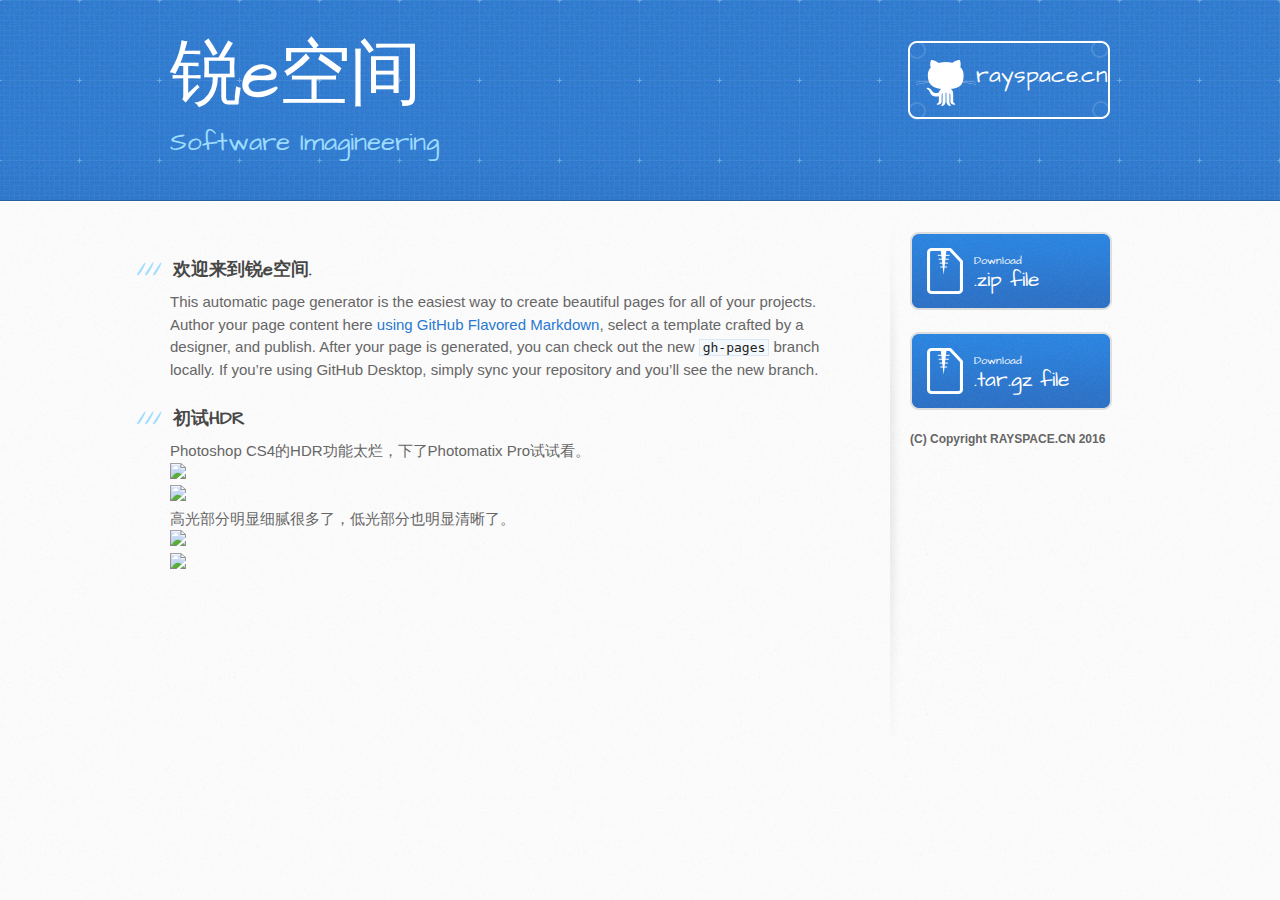
==== index.html @ ddce9d66 "首页修改" ====
<!DOCTYPE html>
<html>
  <head>
    <meta charset='utf-8'>
    <meta http-equiv="X-UA-Compatible" content="chrome=1">
    <meta name="viewport" content="width=device-width, initial-scale=1, maximum-scale=1">
    <link href='https://fonts.googleapis.com/css?family=Architects+Daughter' rel='stylesheet' type='text/css'>
    <link rel="stylesheet" type="text/css" href="stylesheets/stylesheet.css" media="screen">
    <link rel="stylesheet" type="text/css" href="stylesheets/github-light.css" media="screen">
    <link rel="stylesheet" type="text/css" href="stylesheets/print.css" media="print">

    <!--[if lt IE 9]>
    <script src="//html5shiv.googlecode.com/svn/trunk/html5.js"></script>
    <![endif]-->

    <title>锐e空间</title>
  </head>

  <body>
    <header>
      <div class="inner">
        <h1>锐e空间</h1>
        <h2>Software Imagineering</h2>
        <a href="http://rayspace.cn" class="button">rayspace.cn </a>
      </div>
    </header>

    <div id="content-wrapper">
      <div class="inner clearfix">
        <section id="main-content">
          <h3>
<a id="welcome-to-github-pages" class="anchor" href="#welcome-to-github-pages" aria-hidden="true"><span aria-hidden="true" class="octicon octicon-link"></span></a>欢迎来到锐e空间.</h3>

<p>This automatic page generator is the easiest way to create beautiful pages for all of your projects. Author your page content here <a href="https://guides.github.com/features/mastering-markdown/">using GitHub Flavored Markdown</a>, select a template crafted by a designer, and publish. After your page is generated, you can check out the new <code>gh-pages</code> branch locally. If you’re using GitHub Desktop, simply sync your repository and you’ll see the new branch.</p>

<h3>
<a id="designer-templates" class="anchor" href="#designer-templates" aria-hidden="true"><span aria-hidden="true" class="octicon octicon-link"></span></a>初试HDR</h3>

<p>
Photoshop CS4的HDR功能太烂，下了Photomatix Pro试试看。<br />
<img src="BASE\p\111231300600.jpg" /><br />
<img src="BASE\p\111231301101.jpg" /><br />
高光部分明显细腻很多了，低光部分也明显清晰了。<br />
<img src="BASE\p\111231301302.jpg" /><br />
<img src="BASE\p\111231301403.jpg" />
</p>
        </section>

        <aside id="sidebar">
          <a href="https://github.com/rayspace2/rayspace/zipball/master" class="button">
            <small>Download</small>
            .zip file
          </a>
          <a href="https://github.com/rayspace2/rayspace/tarball/master" class="button">
            <small>Download</small>
            .tar.gz file
          </a>

          <p class="repo-owner">(C) Copyright RAYSPACE.CN 2016</p>
        </aside>
      </div>
    </div>

  
  </body>
</html>
---- stylesheets/stylesheet.css ----
/*! normalize.css v3.0.2 | MIT License | git.io/normalize */

/**
 * 1. Set default font family to sans-serif.
 * 2. Prevent iOS text size adjust after orientation change, without disabling
 *    user zoom.
 */

html {
  font-family: sans-serif; /* 1 */
  -webkit-text-size-adjust: 100%; /* 2 */
  -ms-text-size-adjust: 100%; /* 2 */
}

/**
 * Remove default margin.
 */

body {
  margin: 0;
}

/* HTML5 display definitions
   ========================================================================== */

/**
 * Correct `block` display not defined for any HTML5 element in IE 8/9.
 * Correct `block` display not defined for `details` or `summary` in IE 10/11
 * and Firefox.
 * Correct `block` display not defined for `main` in IE 11.
 */

article,
aside,
details,
figcaption,
figure,
footer,
header,
hgroup,
main,
menu,
nav,
section,
summary {
  display: block;
}

/**
 * 1. Correct `inline-block` display not defined in IE 8/9.
 * 2. Normalize vertical alignment of `progress` in Chrome, Firefox, and Opera.
 */

audio,
canvas,
progress,
video {
  display: inline-block; /* 1 */
  vertical-align: baseline; /* 2 */
}

/**
 * Prevent modern browsers from displaying `audio` without controls.
 * Remove excess height in iOS 5 devices.
 */

audio:not([controls]) {
  display: none;
  height: 0;
}

/**
 * Address `[hidden]` styling not present in IE 8/9/10.
 * Hide the `template` element in IE 8/9/11, Safari, and Firefox < 22.
 */

[hidden],
template {
  display: none;
}

/* Links
   ========================================================================== */

/**
 * Remove the gray background color from active links in IE 10.
 */

a {
  background-color: transparent;
}

/**
 * Improve readability when focused and also mouse hovered in all browsers.
 */

a:active,
a:hover {
  outline: 0;
}

/* Text-level semantics
   ========================================================================== */

/**
 * Address styling not present in IE 8/9/10/11, Safari, and Chrome.
 */

abbr[title] {
  border-bottom: 1px dotted;
}

/**
 * Address style set to `bolder` in Firefox 4+, Safari, and Chrome.
 */

b,
strong {
  font-weight: bold;
}

/**
 * Address styling not present in Safari and Chrome.
 */

dfn {
  font-style: italic;
}

/**
 * Address variable `h1` font-size and margin within `section` and `article`
 * contexts in Firefox 4+, Safari, and Chrome.
 */

h1 {
  margin: 0.67em 0;
  font-size: 2em;
}

/**
 * Address styling not present in IE 8/9.
 */

mark {
  color: #000;
  background: #ff0;
}

/**
 * Address inconsistent and variable font size in all browsers.
 */

small {
  font-size: 80%;
}

/**
 * Prevent `sub` and `sup` affecting `line-height` in all browsers.
 */

sub,
sup {
  position: relative;
  font-size: 75%;
  line-height: 0;
  vertical-align: baseline;
}

sup {
  top: -0.5em;
}

sub {
  bottom: -0.25em;
}

/* Embedded content
   ========================================================================== */

/**
 * Remove border when inside `a` element in IE 8/9/10.
 */

img {
  border: 0;
}

/**
 * Correct overflow not hidden in IE 9/10/11.
 */

svg:not(:root) {
  overflow: hidden;
}

/* Grouping content
   ========================================================================== */

/**
 * Address margin not present in IE 8/9 and Safari.
 */

figure {
  margin: 1em 40px;
}

/**
 * Address differences between Firefox and other browsers.
 */

hr {
  height: 0;
  -moz-box-sizing: content-box;
  box-sizing: content-box;
}

/**
 * Contain overflow in all browsers.
 */

pre {
  overflow: auto;
}

/**
 * Address odd `em`-unit font size rendering in all browsers.
 */

code,
kbd,
pre,
samp {
  font-family: monospace, monospace;
  font-size: 1em;
}

/* Forms
   ========================================================================== */

/**
 * Known limitation: by default, Chrome and Safari on OS X allow very limited
 * styling of `select`, unless a `border` property is set.
 */

/**
 * 1. Correct color not being inherited.
 *    Known issue: affects color of disabled elements.
 * 2. Correct font properties not being inherited.
 * 3. Address margins set differently in Firefox 4+, Safari, and Chrome.
 */

button,
input,
optgroup,
select,
textarea {
  margin: 0; /* 3 */
  font: inherit; /* 2 */
  color: inherit; /* 1 */
}

/**
 * Address `overflow` set to `hidden` in IE 8/9/10/11.
 */

button {
  overflow: visible;
}

/**
 * Address inconsistent `text-transform` inheritance for `button` and `select`.
 * All other form control elements do not inherit `text-transform` values.
 * Correct `button` style inheritance in Firefox, IE 8/9/10/11, and Opera.
 * Correct `select` style inheritance in Firefox.
 */

button,
select {
  text-transform: none;
}

/**
 * 1. Avoid the WebKit bug in Android 4.0.* where (2) destroys native `audio`
 *    and `video` controls.
 * 2. Correct inability to style clickable `input` types in iOS.
 * 3. Improve usability and consistency of cursor style between image-type
 *    `input` and others.
 */

button,
html input[type="button"], /* 1 */
input[type="reset"],
input[type="submit"] {
  -webkit-appearance: button; /* 2 */
  cursor: pointer; /* 3 */
}

/**
 * Re-set default cursor for disabled elements.
 */

button[disabled],
html input[disabled] {
  cursor: default;
}

/**
 * Remove inner padding and border in Firefox 4+.
 */

button::-moz-focus-inner,
input::-moz-focus-inner {
  padding: 0;
  border: 0;
}

/**
 * Address Firefox 4+ setting `line-height` on `input` using `!important` in
 * the UA stylesheet.
 */

input {
  line-height: normal;
}

/**
 * It's recommended that you don't attempt to style these elements.
 * Firefox's implementation doesn't respect box-sizing, padding, or width.
 *
 * 1. Address box sizing set to `content-box` in IE 8/9/10.
 * 2. Remove excess padding in IE 8/9/10.
 */

input[type="checkbox"],
input[type="radio"] {
  box-sizing: border-box; /* 1 */
  padding: 0; /* 2 */
}

/**
 * Fix the cursor style for Chrome's increment/decrement buttons. For certain
 * `font-size` values of the `input`, it causes the cursor style of the
 * decrement button to change from `default` to `text`.
 */

input[type="number"]::-webkit-inner-spin-button,
input[type="number"]::-webkit-outer-spin-button {
  height: auto;
}

/**
 * 1. Address `appearance` set to `searchfield` in Safari and Chrome.
 * 2. Address `box-sizing` set to `border-box` in Safari and Chrome
 *    (include `-moz` to future-proof).
 */

input[type="search"] {
  -webkit-box-sizing: content-box; /* 2 */
  -moz-box-sizing: content-box;
  box-sizing: content-box;
  -webkit-appearance: textfield; /* 1 */
}

/**
 * Remove inner padding and search cancel button in Safari and Chrome on OS X.
 * Safari (but not Chrome) clips the cancel button when the search input has
 * padding (and `textfield` appearance).
 */

input[type="search"]::-webkit-search-cancel-button,
input[type="search"]::-webkit-search-decoration {
  -webkit-appearance: none;
}

/**
 * Define consistent border, margin, and padding.
 */

fieldset {
  padding: 0.35em 0.625em 0.75em;
  margin: 0 2px;
  border: 1px solid #c0c0c0;
}

/**
 * 1. Correct `color` not being inherited in IE 8/9/10/11.
 * 2. Remove padding so people aren't caught out if they zero out fieldsets.
 */

legend {
  padding: 0; /* 2 */
  border: 0; /* 1 */
}

/**
 * Remove default vertical scrollbar in IE 8/9/10/11.
 */

textarea {
  overflow: auto;
}

/**
 * Don't inherit the `font-weight` (applied by a rule above).
 * NOTE: the default cannot safely be changed in Chrome and Safari on OS X.
 */

optgroup {
  font-weight: bold;
}

/* Tables
   ========================================================================== */

/**
 * Remove most spacing between table cells.
 */

table {
  border-spacing: 0;
  border-collapse: collapse;
}

td,
th {
  padding: 0;
}

/* LAYOUT STYLES */
body {
  font-family: 'Helvetica Neue', Helvetica, Arial, serif;
  font-size: 15px;
  font-weight: 400;
  line-height: 1.5;
  color: #666;
  background: #fafafa url(../images/body-bg.jpg) 0 0 repeat;
}

p {
  margin-top: 0;
}

a {
  color: #2879d0;
}
a:hover {
  color: #2268b2;
}

header {
  padding-top: 40px;
  padding-bottom: 40px;
  font-family: 'Architects Daughter', 'Helvetica Neue', Helvetica, Arial, serif;
  background: #2e7bcf url(../images/header-bg.jpg) 0 0 repeat-x;
  border-bottom: solid 1px #275da1;
}

header h1 {
  width: 540px;
  margin-top: 0;
  margin-bottom: 0.2em;
  font-size: 72px;
  font-weight: normal;
  line-height: 1;
  color: #fff;
  letter-spacing: -1px;
}

header h2 {
  width: 540px;
  margin-top: 0;
  margin-bottom: 0;
  font-size: 26px;
  font-weight: normal;
  line-height: 1.3;
  color: #9ddcff;
  letter-spacing: 0;
}

.inner {
  position: relative;
  width: 940px;
  margin: 0 auto;
}

#content-wrapper {
  padding-top: 30px;
  border-top: solid 1px #fff;
}

#main-content {
  float: left;
  width: 690px;
}

#main-content img {
  max-width: 100%;
}

aside#sidebar {
  float: right;
  width: 200px;
  min-height: 504px;
  padding-left: 20px;
  font-size: 12px;
  line-height: 1.3;
  background: transparent url(../images/sidebar-bg.jpg) 0 0 no-repeat;
}

aside#sidebar p.repo-owner,
aside#sidebar p.repo-owner a {
  font-weight: bold;
}

#downloads {
  margin-bottom: 40px;
}

a.button {
  width: 134px;
  height: 58px;
  padding-top: 22px;
  padding-left: 68px;
  font-family: 'Architects Daughter', 'Helvetica Neue', Helvetica, Arial, serif;
  font-size: 23px;
  line-height: 1.2;
  color: #fff;
}
a.button small {
  display: block;
  font-size: 11px;
}
header a.button {
  position: absolute;
  top: 0;
  right: 0;
  background: transparent url(../images/github-button.png) 0 0 no-repeat;
}
aside a.button {
  display: block;
  width: 138px;
  padding-left: 64px;
  margin-bottom: 20px;
  font-size: 21px;
  background: transparent url(../images/download-button.png) 0 0 no-repeat;
}

code, pre {
  margin-bottom: 30px;
  font-family: Monaco, "Bitstream Vera Sans Mono", "Lucida Console", Terminal, monospace;
  font-size: 13px;
  color: #222;
}

code {
  padding: 0 3px;
  background-color: #f2f8fc;
  border: solid 1px #dbe7f3;
}

pre {
  padding: 20px;
  overflow: auto;
  text-shadow: none;
  background: #fff;
  border: solid 1px #f2f2f2;
}
pre code {
  padding: 0;
  color: #2879d0;
  background-color: #fff;
  border: none;
}

ul, ol, dl {
  margin-bottom: 20px;
}


/* COMMON STYLES */

hr {
  height: 0;
  margin-top: 1em;
  margin-bottom: 1em;
  border: 0;
  border-top: solid 1px #ddd;
}

table {
  width: 100%;
  border: 1px solid #ebebeb;
}

th {
  font-weight: 500;
}

td {
  font-weight: 300;
  text-align: center;
  border: 1px solid #ebebeb;
}

form {
  padding: 20px;
  background: #f2f2f2;

}


/* GENERAL ELEMENT TYPE STYLES */

#main-content h1 {
  margin-top: 0;
  margin-bottom: 0;
  font-family: 'Architects Daughter', 'Helvetica Neue', Helvetica, Arial, serif;
  font-size: 2.8em;
  font-weight: normal;
  color: #474747;
  text-indent: 6px;
  letter-spacing: -1px;
}

#main-content h1:before {
  padding-right: 0.3em;
  margin-left: -0.9em;
  color: #9ddcff;
  content: "/";
}

#main-content h2 {
  margin-bottom: 8px;
  font-family: 'Architects Daughter', 'Helvetica Neue', Helvetica, Arial, serif;
  font-size: 22px;
  font-weight: bold;
  color: #474747;
  text-indent: 4px;
}
#main-content h2:before {
  padding-right: 0.3em;
  margin-left: -1.5em;
  content: "//";
  color: #9ddcff;
}

#main-content h3 {
  margin-top: 24px;
  margin-bottom: 8px;
  font-family: 'Architects Daughter', 'Helvetica Neue', Helvetica, Arial, serif;
  font-size: 18px;
  font-weight: bold;
  color: #474747;
  text-indent: 3px;
}

#main-content h3:before {
  padding-right: 0.3em;
  margin-left: -2em;
  content: "///";
  color: #9ddcff;
}

#main-content h4 {
  margin-bottom: 8px;
  font-family: 'Architects Daughter', 'Helvetica Neue', Helvetica, Arial, serif;
  font-size: 15px;
  font-weight: bold;
  color: #474747;
  text-indent: 3px;
}

h4:before {
  padding-right: 0.3em;
  margin-left: -2.8em;
  content: "////";
  color: #9ddcff;
}

#main-content h5 {
  margin-bottom: 8px;
  font-family: 'Architects Daughter', 'Helvetica Neue', Helvetica, Arial, serif;
  font-size: 14px;
  color: #474747;
  text-indent: 3px;
}
h5:before {
  padding-right: 0.3em;
  margin-left: -3.2em;
  content: "/////";
  color: #9ddcff;
}

#main-content h6 {
  margin-bottom: 8px;
  font-family: 'Architects Daughter', 'Helvetica Neue', Helvetica, Arial, serif;
  font-size: .8em;
  color: #474747;
  text-indent: 3px;
}
h6:before {
  padding-right: 0.3em;
  margin-left: -3.7em;
  content: "//////";
  color: #9ddcff;
}

p {
  margin-bottom: 20px;
}

a {
  text-decoration: none;
}

p a {
  font-weight: 400;
}

blockquote {
  padding: 0 0 0 30px;
  margin-bottom: 20px;
  font-size: 1.6em;
  border-left: 10px solid #e9e9e9;
}

ul {
  list-style-position: inside;
  list-style: disc;
  padding-left: 20px;
}

ol {
  list-style-position: inside;
  list-style: decimal;
  padding-left: 3px;
}

dl dd {
  font-style: italic;
  font-weight: 100;
}

footer {
  padding-top: 20px;
  padding-bottom: 30px;
  margin-top: 40px;
  font-size: 13px;
  color: #aaa;
  background: transparent url('../images/hr.png') 0 0 no-repeat;
}

footer a {
  color: #666;
}
footer a:hover {
  color: #444;
}

/* MISC */
.clearfix:after {
  display: block;
  height: 0;
  clear: both;
  visibility: hidden;
  content: '.';
}

.clearfix {display: inline-block;}
* html .clearfix {height: 1%;}
.clearfix {display: block;}

/* #Media Queries
================================================== */

/* Smaller than standard 960 (devices and browsers) */
@media only screen and (max-width: 959px) { }

/* Tablet Portrait size to standard 960 (devices and browsers) */
@media only screen and (min-width: 768px) and (max-width: 959px) {
  .inner {
    width: 740px;
  }
  header h1, header h2 {
    width: 340px;
  }
  header h1 {
    font-size: 60px;
  }
  header h2 {
    font-size: 30px;
  }
  #main-content {
    width: 490px;
  }
  #main-content h1:before,
  #main-content h2:before,
  #main-content h3:before,
  #main-content h4:before,
  #main-content h5:before,
  #main-content h6:before {
    padding-right: 0;
    margin-left: 0;
    content: none;
  }
}

/* All Mobile Sizes (devices and browser) */
@media only screen and (max-width: 767px) {
  .inner {
    width: 93%;
  }
  header {
    padding: 20px 0;
  }
  header .inner {
    position: relative;
  }
  header h1, header h2 {
    width: 100%;
  }
  header h1 {
    font-size: 48px;
  }
  header h2 {
    font-size: 24px;
  }
  header a.button {
    position: relative;
    display: inline-block;
    width: auto;
    height: auto;
    padding: 5px 10px;
    margin-top: 15px;
    font-size: 13px;
    line-height: 1;
    color: #2879d0;
    text-align: center;
    background-color: #9ddcff;
    background-image: none;
    border-radius: 5px;
    -moz-border-radius: 5px;
    -webkit-border-radius: 5px;
  }
  header a.button small {
    display: inline;
    font-size: 13px;
  }
  #main-content,
  aside#sidebar {
    float: none;
    width: 100% ! important;
  }
  aside#sidebar {
    min-height: 0;
    padding: 20px 0;
    margin-top: 20px;
    background-image: none;
    border-top: solid 1px #ddd;
  }
  aside#sidebar a.button {
    display: none;
  }
  #main-content h1:before,
  #main-content h2:before,
  #main-content h3:before,
  #main-content h4:before,
  #main-content h5:before,
  #main-content h6:before {
    padding-right: 0;
    margin-left: 0;
    content: none;
  }
}

/* Mobile Landscape Size to Tablet Portrait (devices and browsers) */
@media only screen and (min-width: 480px) and (max-width: 767px) { }

/* Mobile Portrait Size to Mobile Landscape Size (devices and browsers) */
@media only screen and (max-width: 479px) { }
---- stylesheets/github-light.css ----
/*
   Copyright 2014 GitHub Inc.

   Licensed under the Apache License, Version 2.0 (the "License");
   you may not use this file except in compliance with the License.
   You may obtain a copy of the License at

       http://www.apache.org/licenses/LICENSE-2.0

   Unless required by applicable law or agreed to in writing, software
   distributed under the License is distributed on an "AS IS" BASIS,
   WITHOUT WARRANTIES OR CONDITIONS OF ANY KIND, either express or implied.
   See the License for the specific language governing permissions and
   limitations under the License.

*/

.pl-c /* comment */ {
  color: #969896;
}

.pl-c1      /* constant, markup.raw, meta.diff.header, meta.module-reference, meta.property-name, support, support.constant, support.variable, variable.other.constant */,
.pl-s .pl-v /* string variable */ {
  color: #0086b3;
}

.pl-e  /* entity */,
.pl-en /* entity.name */ {
  color: #795da3;
}

.pl-s .pl-s1 /* string source */,
.pl-smi      /* storage.modifier.import, storage.modifier.package, storage.type.java, variable.other, variable.parameter.function */ {
  color: #333;
}

.pl-ent /* entity.name.tag */ {
  color: #63a35c;
}

.pl-k /* keyword, storage, storage.type */ {
  color: #a71d5d;
}

.pl-pds              /* punctuation.definition.string, string.regexp.character-class */,
.pl-s                /* string */,
.pl-s .pl-pse .pl-s1 /* string punctuation.section.embedded source */,
.pl-sr               /* string.regexp */,
.pl-sr .pl-cce       /* string.regexp constant.character.escape */,
.pl-sr .pl-sra       /* string.regexp string.regexp.arbitrary-repitition */,
.pl-sr .pl-sre       /* string.regexp source.ruby.embedded */ {
  color: #183691;
}

.pl-v /* variable */ {
  color: #ed6a43;
}

.pl-id /* invalid.deprecated */ {
  color: #b52a1d;
}

.pl-ii /* invalid.illegal */ {
  background-color: #b52a1d;
  color: #f8f8f8;
}

.pl-sr .pl-cce /* string.regexp constant.character.escape */ {
  color: #63a35c;
  font-weight: bold;
}

.pl-ml /* markup.list */ {
  color: #693a17;
}

.pl-mh        /* markup.heading */,
.pl-mh .pl-en /* markup.heading entity.name */,
.pl-ms        /* meta.separator */ {
  color: #1d3e81;
  font-weight: bold;
}

.pl-mq /* markup.quote */ {
  color: #008080;
}

.pl-mi /* markup.italic */ {
  color: #333;
  font-style: italic;
}

.pl-mb /* markup.bold */ {
  color: #333;
  font-weight: bold;
}

.pl-md /* markup.deleted, meta.diff.header.from-file */ {
  background-color: #ffecec;
  color: #bd2c00;
}

.pl-mi1 /* markup.inserted, meta.diff.header.to-file */ {
  background-color: #eaffea;
  color: #55a532;
}

.pl-mdr /* meta.diff.range */ {
  color: #795da3;
  font-weight: bold;
}

.pl-mo /* meta.output */ {
  color: #1d3e81;
}
---- stylesheets/print.css ----
html, body, div, span, applet, object, iframe,
h1, h2, h3, h4, h5, h6, p, blockquote, pre,
a, abbr, acronym, address, big, cite, code,
del, dfn, em, img, ins, kbd, q, s, samp,
small, strike, strong, sub, sup, tt, var,
b, u, i, center,
dl, dt, dd, ol, ul, li,
fieldset, form, label, legend,
table, caption, tbody, tfoot, thead, tr, th, td,
article, aside, canvas, details, embed,
figure, figcaption, footer, header, hgroup,
menu, nav, output, ruby, section, summary,
time, mark, audio, video {
  padding: 0;
  margin: 0;
  font: inherit;
  font-size: 100%;
  vertical-align: baseline;
  border: 0;
}
/* HTML5 display-role reset for older browsers */
article, aside, details, figcaption, figure,
footer, header, hgroup, menu, nav, section {
  display: block;
}
body {
  line-height: 1;
}
ol, ul {
  list-style: none;
}
blockquote, q {
  quotes: none;
}
blockquote:before, blockquote:after,
q:before, q:after {
  content: '';
  content: none;
}
table {
  border-spacing: 0;
  border-collapse: collapse;
}
body {
  font-family: 'Helvetica Neue', Helvetica, Arial, serif;
  font-size: 13px;
  line-height: 1.5;
  color: #000;
}

a {
  font-weight: bold;
  color: #d5000d;
}

header {
  padding-top: 35px;
  padding-bottom: 10px;
}

header h1 {
  font-size: 48px;
  font-weight: bold;
  line-height: 1.2;
  color: #303030;
  letter-spacing: -1px;
}

header h2 {
  font-size: 24px;
  font-weight: normal;
  line-height: 1.3;
  color: #aaa;
  letter-spacing: -1px;
}
#downloads {
  display: none;
}
#main_content {
  padding-top: 20px;
}

code, pre {
  margin-bottom: 30px;
  font-family: Monaco, "Bitstream Vera Sans Mono", "Lucida Console", Terminal;
  font-size: 12px;
  color: #222;
}

code {
  padding: 0 3px;
}

pre {
  padding: 20px;
  overflow: auto;
  border: solid 1px #ddd;
}
pre code {
  padding: 0;
}

ul, ol, dl {
  margin-bottom: 20px;
}


/* COMMON STYLES */

table {
  width: 100%;
  border: 1px solid #ebebeb;
}

th {
  font-weight: 500;
}

td {
  font-weight: 300;
  text-align: center;
  border: 1px solid #ebebeb;
}

form {
  padding: 20px;
  background: #f2f2f2;

}


/* GENERAL ELEMENT TYPE STYLES */

h1 {
  font-size: 2.8em;
}

h2 {
  margin-bottom: 8px;
  font-size: 22px;
  font-weight: bold;
  color: #303030;
}

h3 {
  margin-bottom: 8px;
  font-size: 18px;
  font-weight: bold;
  color: #d5000d;
}

h4 {
  font-size: 16px;
  font-weight: bold;
  color: #303030;
}

h5 {
  font-size: 1em;
  color: #303030;
}

h6 {
  font-size: .8em;
  color: #303030;
}

p {
  margin-bottom: 20px;
  font-weight: 300;
}

a {
  text-decoration: none;
}

p a {
  font-weight: 400;
}

blockquote {
  padding: 0 0 0 30px;
  margin-bottom: 20px;
  font-size: 1.6em;
  border-left: 10px solid #e9e9e9;
}

ul li {
  padding-left: 20px;
  list-style-position: inside;
  list-style: disc;
}

ol li {
  padding-left: 3px;
  list-style-position: inside;
  list-style: decimal;
}

dl dd {
  font-style: italic;
  font-weight: 100;
}

footer {
  padding-top: 20px;
  padding-bottom: 30px;
  margin-top: 40px;
  font-size: 13px;
  color: #aaa;
}

footer a {
  color: #666;
}

/* MISC */
.clearfix:after {
  display: block;
  height: 0;
  clear: both;
  visibility: hidden;
  content: '.';
}

.clearfix {display: inline-block;}
* html .clearfix {height: 1%;}
.clearfix {display: block;}
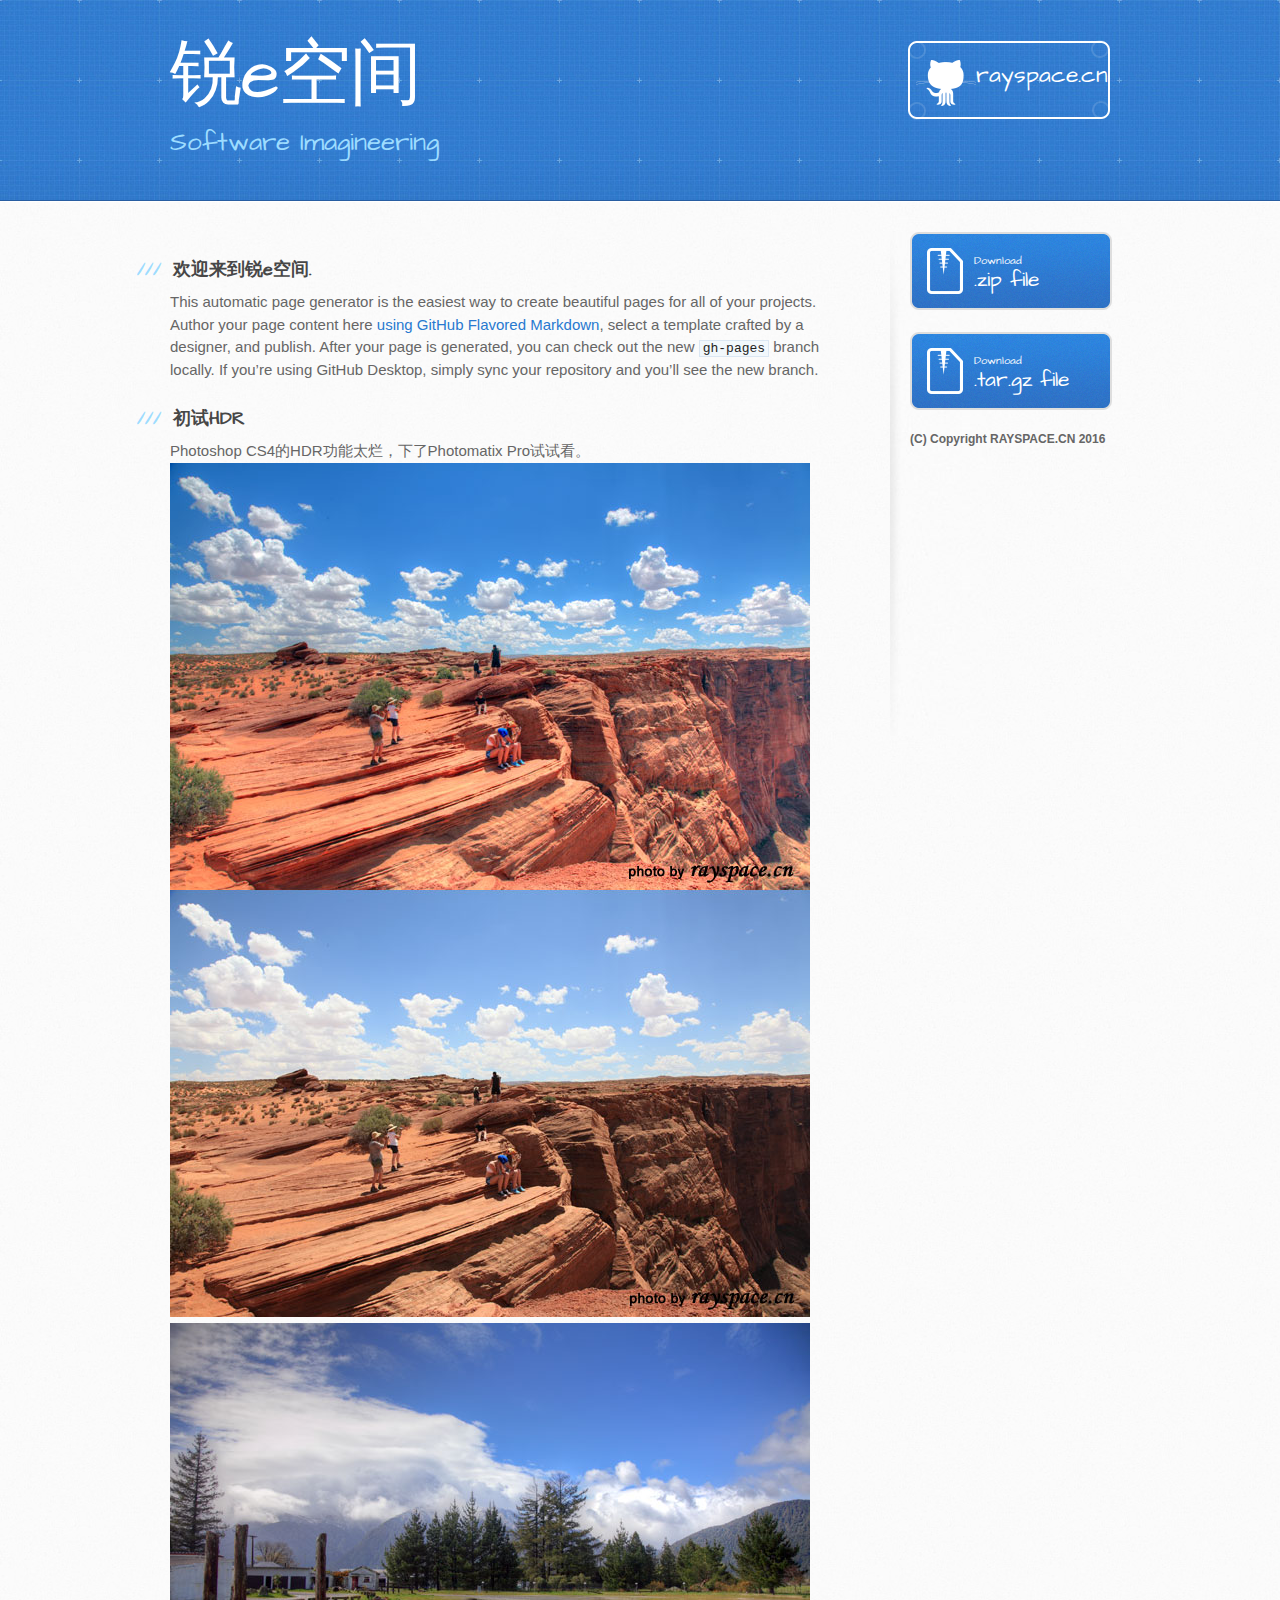
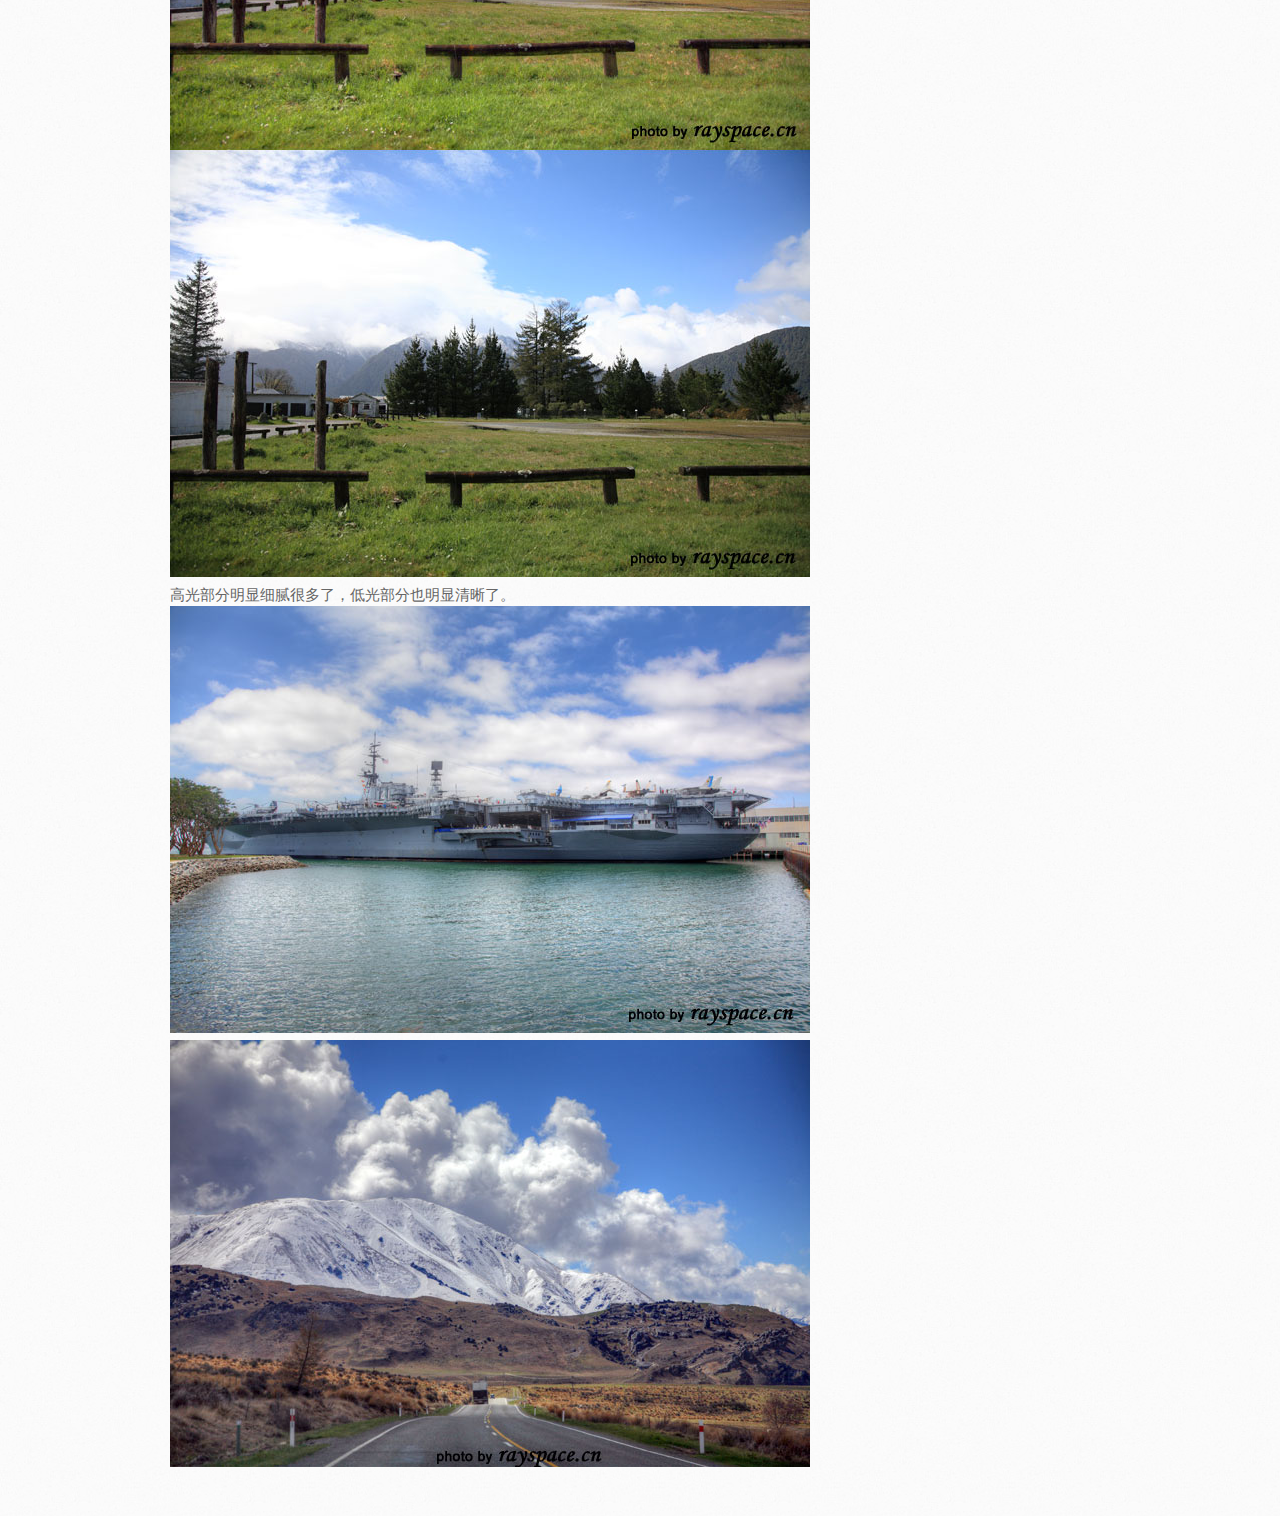
==== commit f7cf17eb: "首页修改" ====
--- a/index.html
+++ b/index.html
@@ -38,11 +38,11 @@
 
 <p>
 Photoshop CS4的HDR功能太烂，下了Photomatix Pro试试看。<br />
-<img src="BASE\p\111231300600.jpg" /><br />
-<img src="BASE\p\111231301101.jpg" /><br />
+<img src="p\111231300600.jpg" /><br />
+<img src="p\111231301101.jpg" /><br />
 高光部分明显细腻很多了，低光部分也明显清晰了。<br />
-<img src="BASE\p\111231301302.jpg" /><br />
-<img src="BASE\p\111231301403.jpg" />
+<img src="p\111231301302.jpg" /><br />
+<img src="p\111231301403.jpg" />
 </p>
         </section>
 
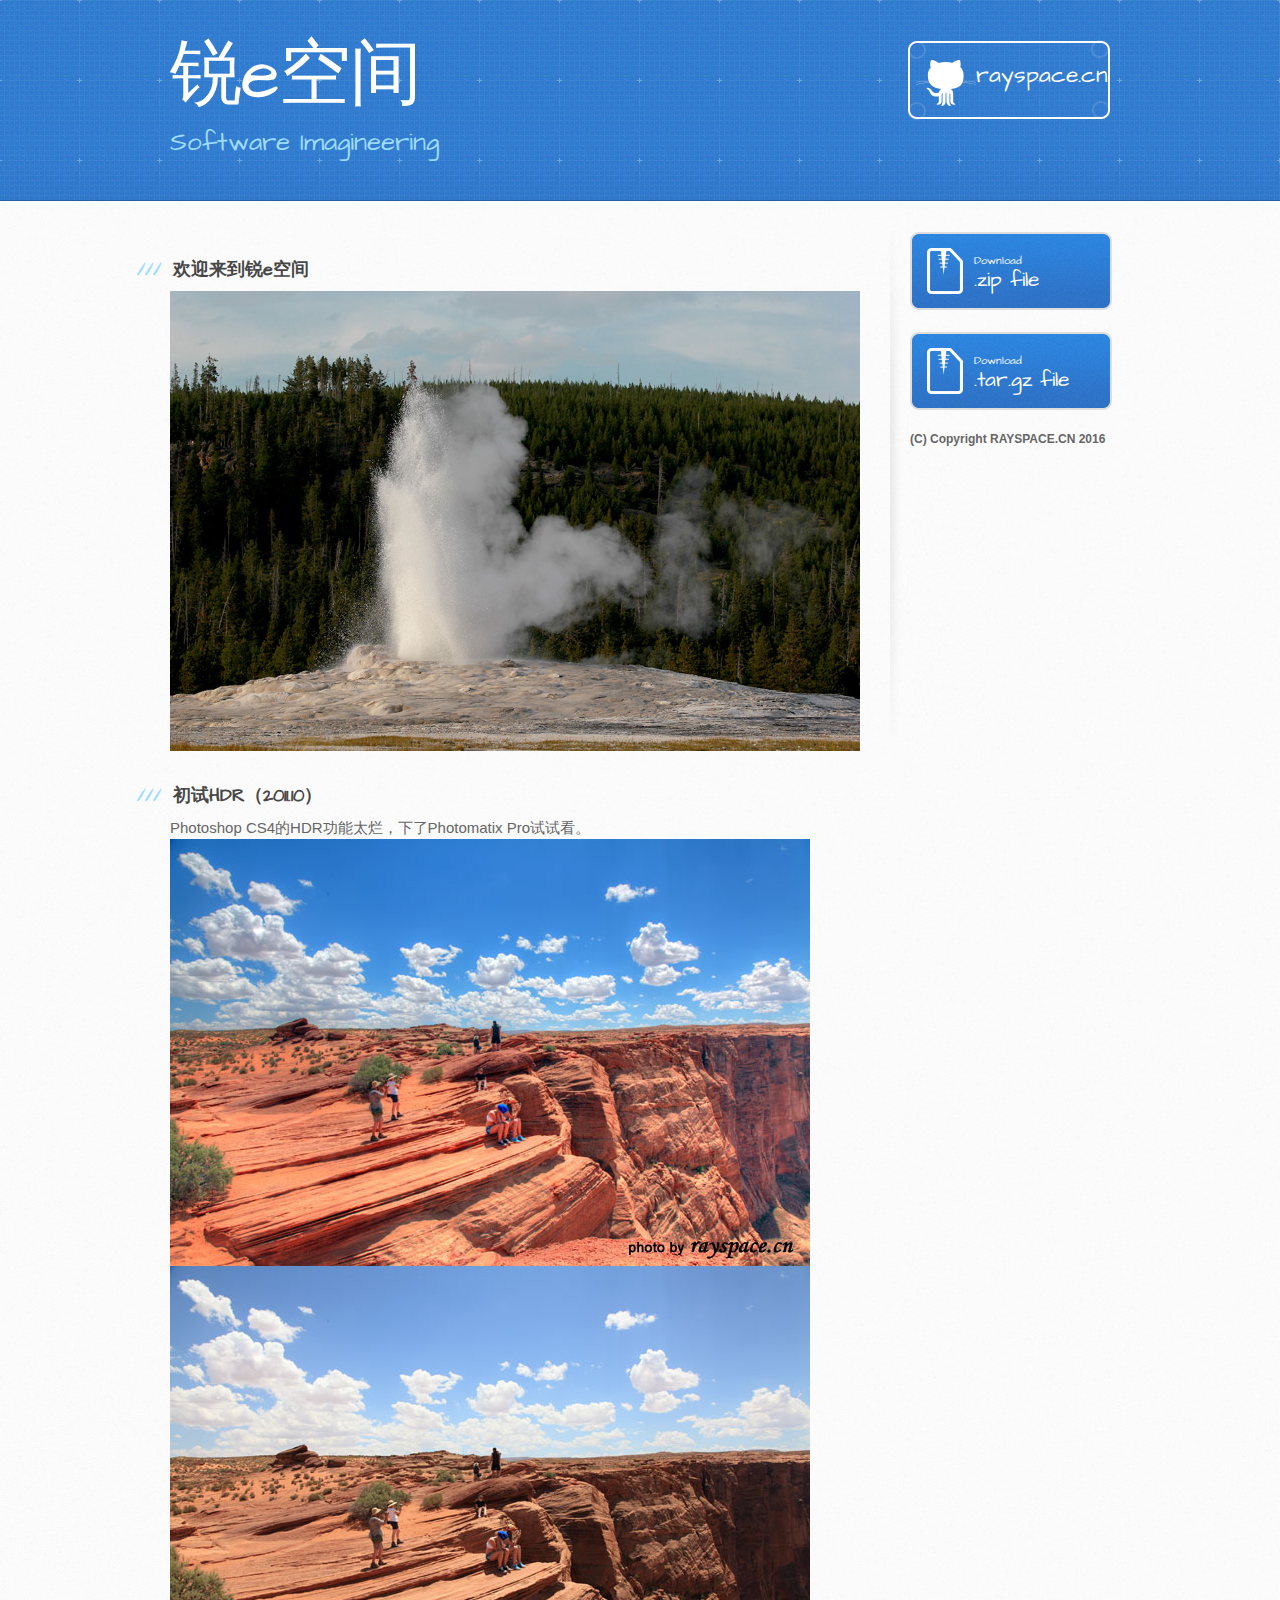
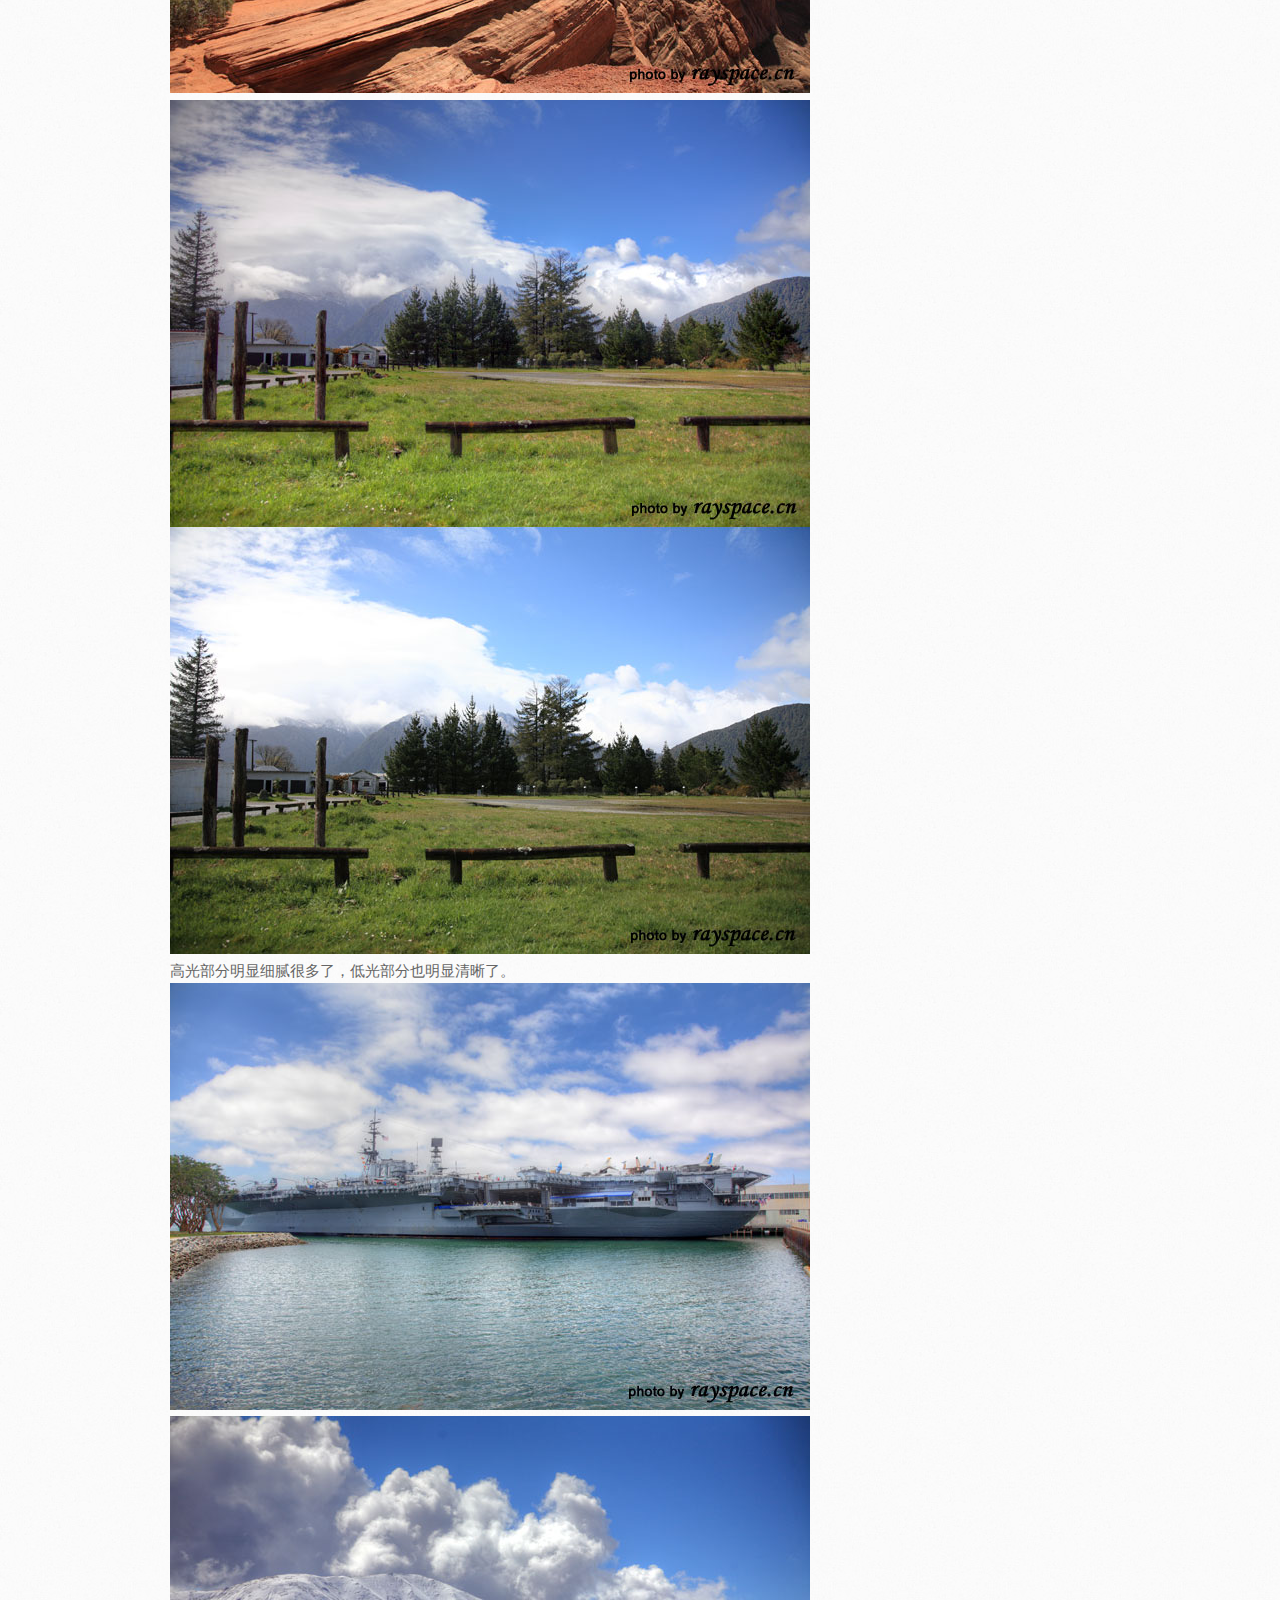
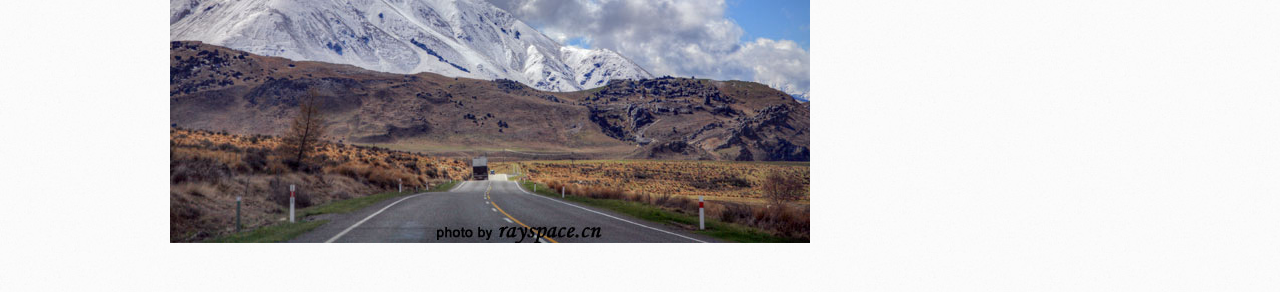
==== commit d4002016: "首页修改" ====
--- a/index.html
+++ b/index.html
@@ -29,12 +29,12 @@
       <div class="inner clearfix">
         <section id="main-content">
           <h3>
-<a id="welcome-to-github-pages" class="anchor" href="#welcome-to-github-pages" aria-hidden="true"><span aria-hidden="true" class="octicon octicon-link"></span></a>欢迎来到锐e空间.</h3>
+<a id="welcome-to-github-pages" class="anchor" href="#welcome-to-github-pages" aria-hidden="true"><span aria-hidden="true" class="octicon octicon-link"></span></a>欢迎来到锐e空间</h3>
 
-<p>This automatic page generator is the easiest way to create beautiful pages for all of your projects. Author your page content here <a href="https://guides.github.com/features/mastering-markdown/">using GitHub Flavored Markdown</a>, select a template crafted by a designer, and publish. After your page is generated, you can check out the new <code>gh-pages</code> branch locally. If you’re using GitHub Desktop, simply sync your repository and you’ll see the new branch.</p>
+<p><img src="p/IMG_6082.jpg" /></p>
 
 <h3>
-<a id="designer-templates" class="anchor" href="#designer-templates" aria-hidden="true"><span aria-hidden="true" class="octicon octicon-link"></span></a>初试HDR</h3>
+<a id="designer-templates" class="anchor" href="#designer-templates" aria-hidden="true"><span aria-hidden="true" class="octicon octicon-link"></span></a>初试HDR（2011.10）</h3>
 
 <p>
 Photoshop CS4的HDR功能太烂，下了Photomatix Pro试试看。<br />
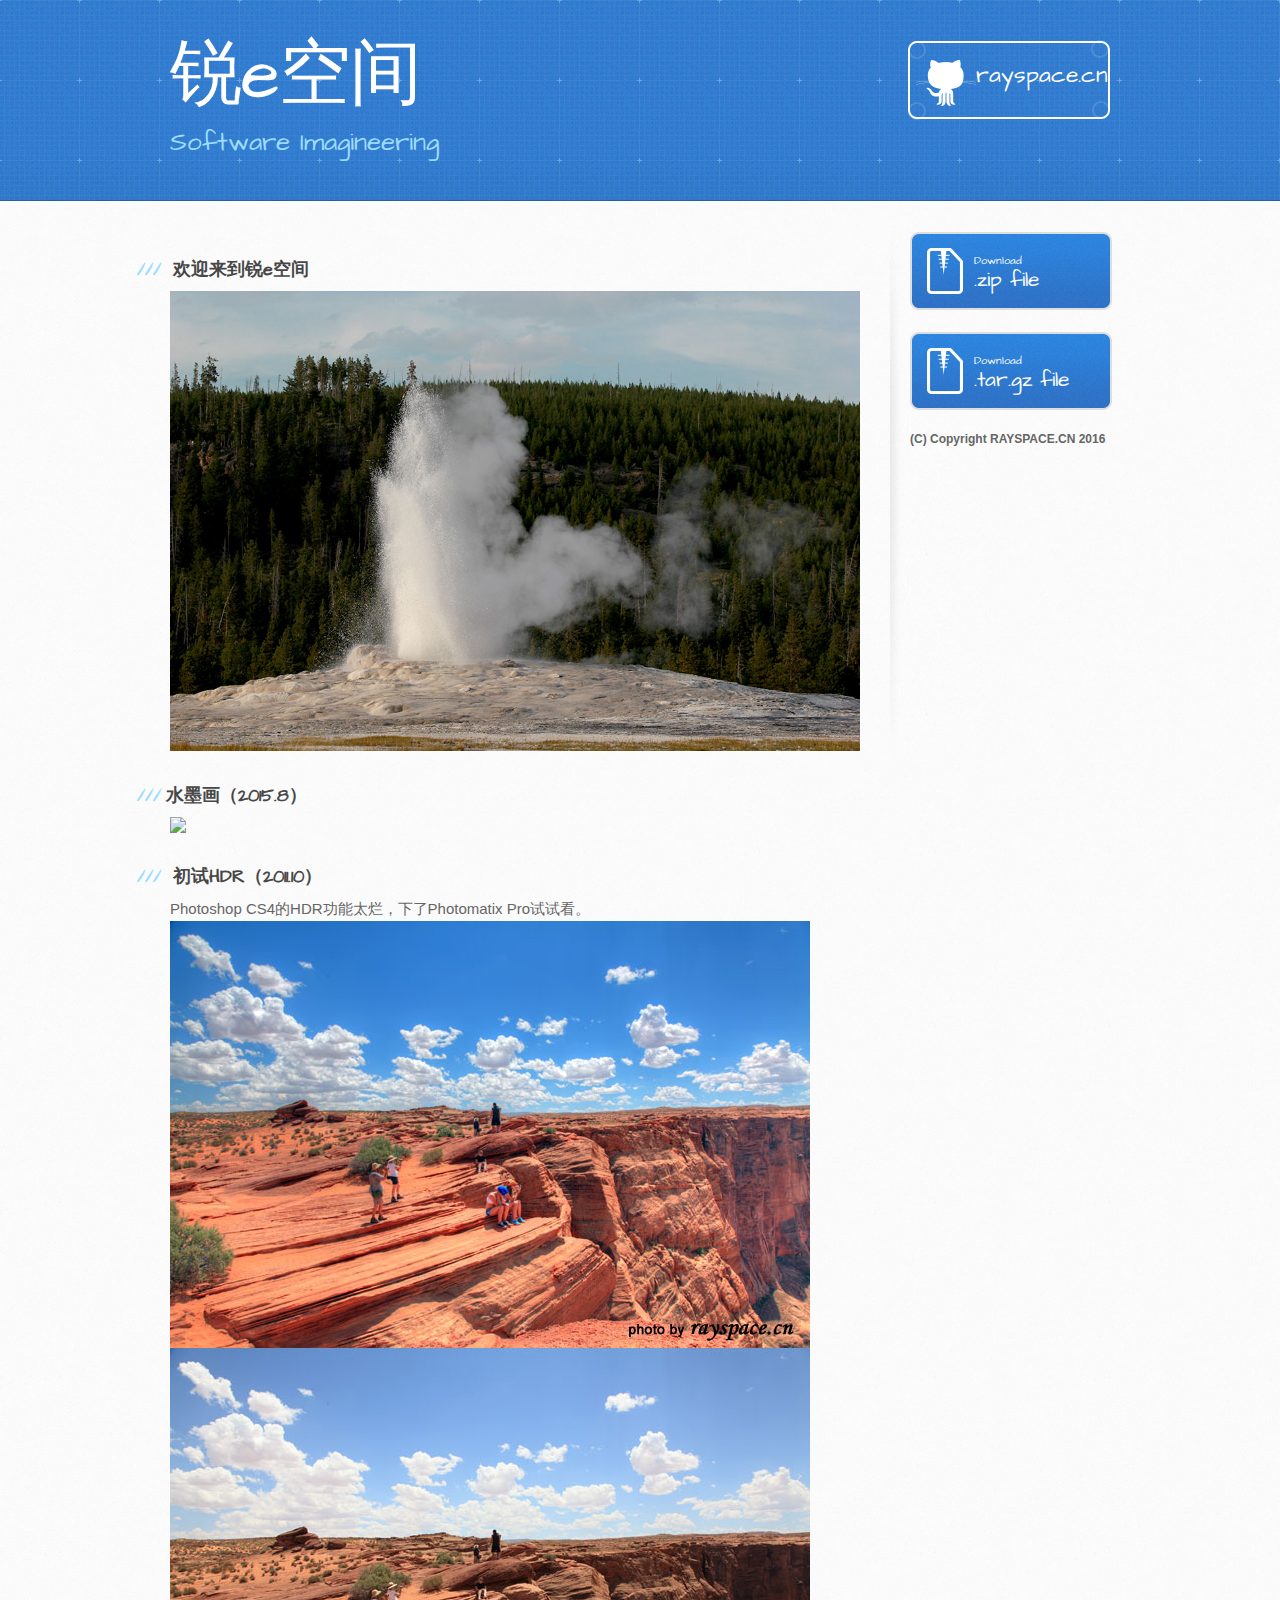
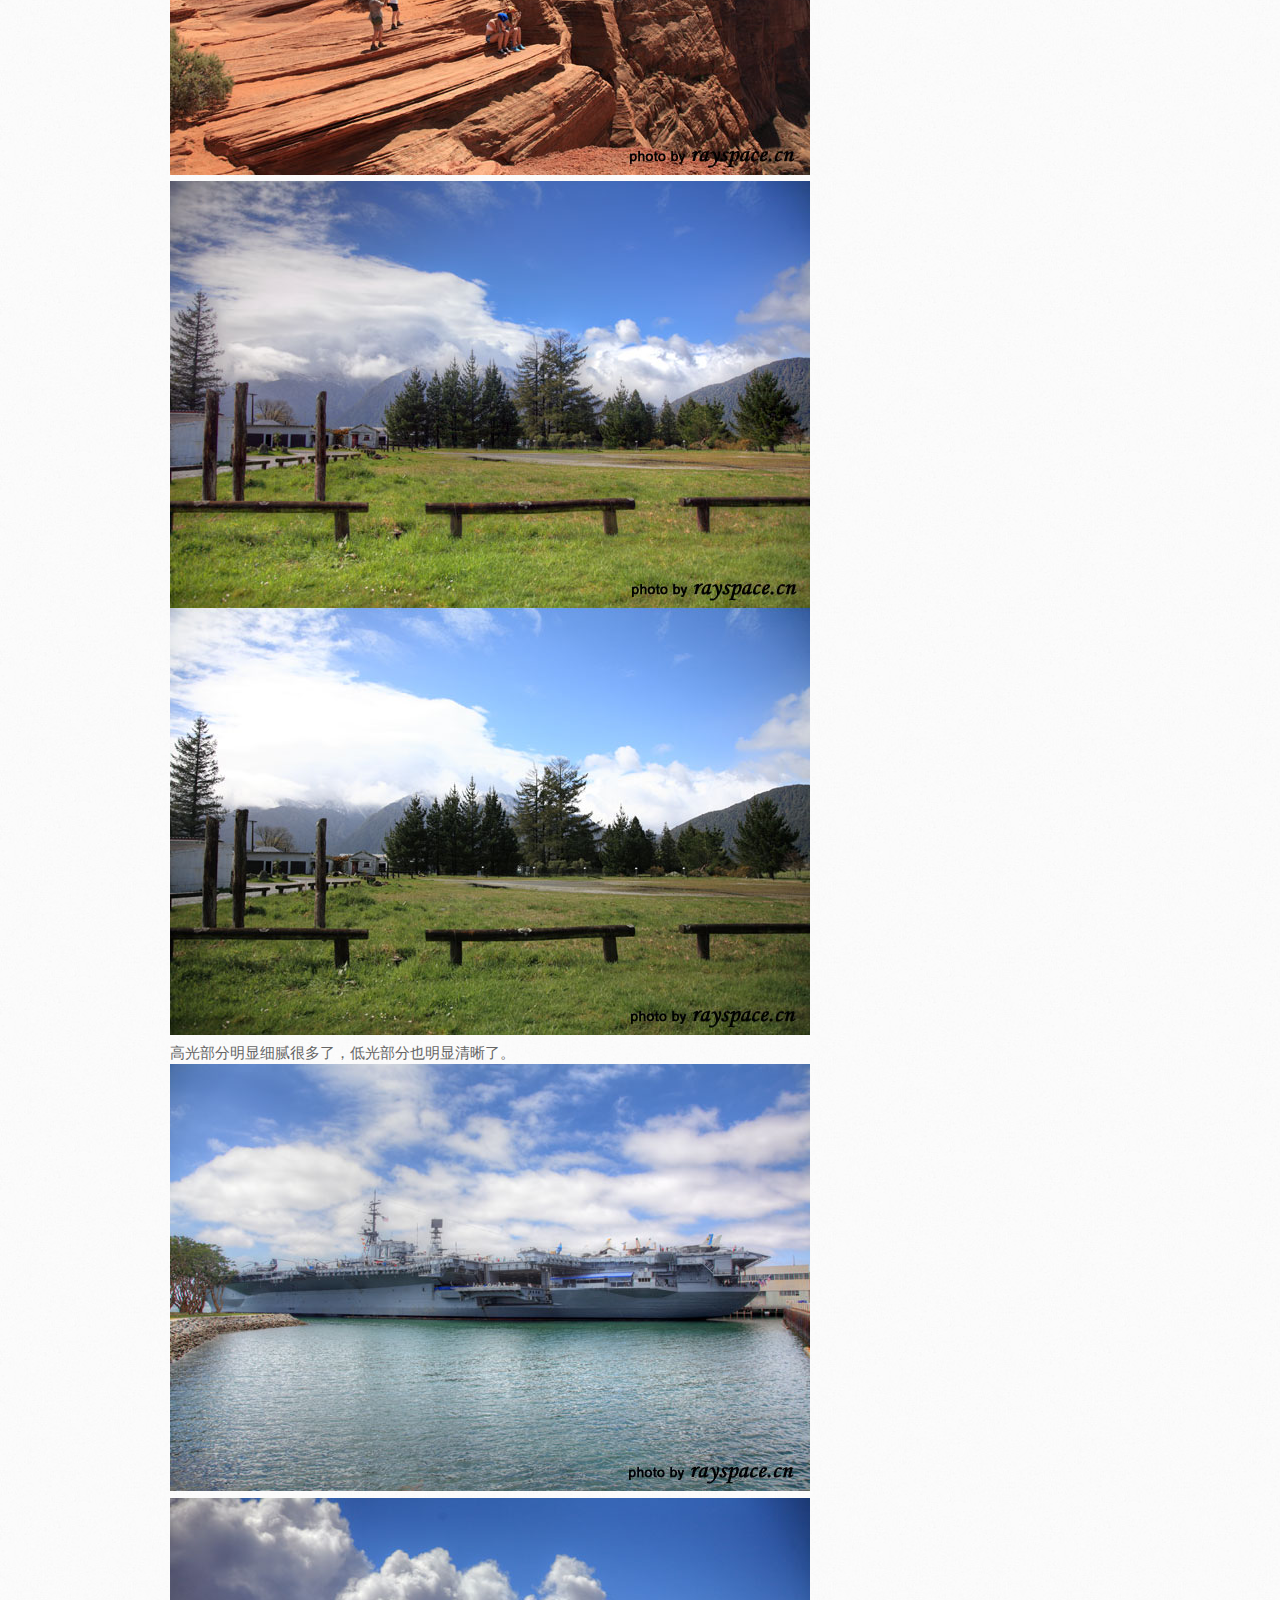
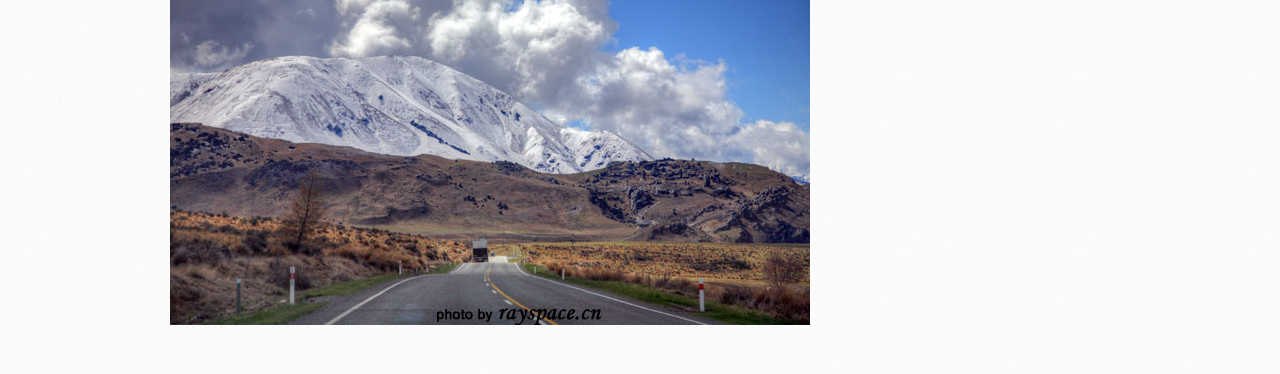
==== commit 812b7dfb: "首页修改" ====
--- a/index.html
+++ b/index.html
@@ -33,6 +33,9 @@
 
 <p><img src="p/IMG_6082.jpg" /></p>
 
+<h3>水墨画（2015.8）</h3>
+<p><img src="p/IMG_0996.jpg" /></p>
+
 <h3>
 <a id="designer-templates" class="anchor" href="#designer-templates" aria-hidden="true"><span aria-hidden="true" class="octicon octicon-link"></span></a>初试HDR（2011.10）</h3>
 
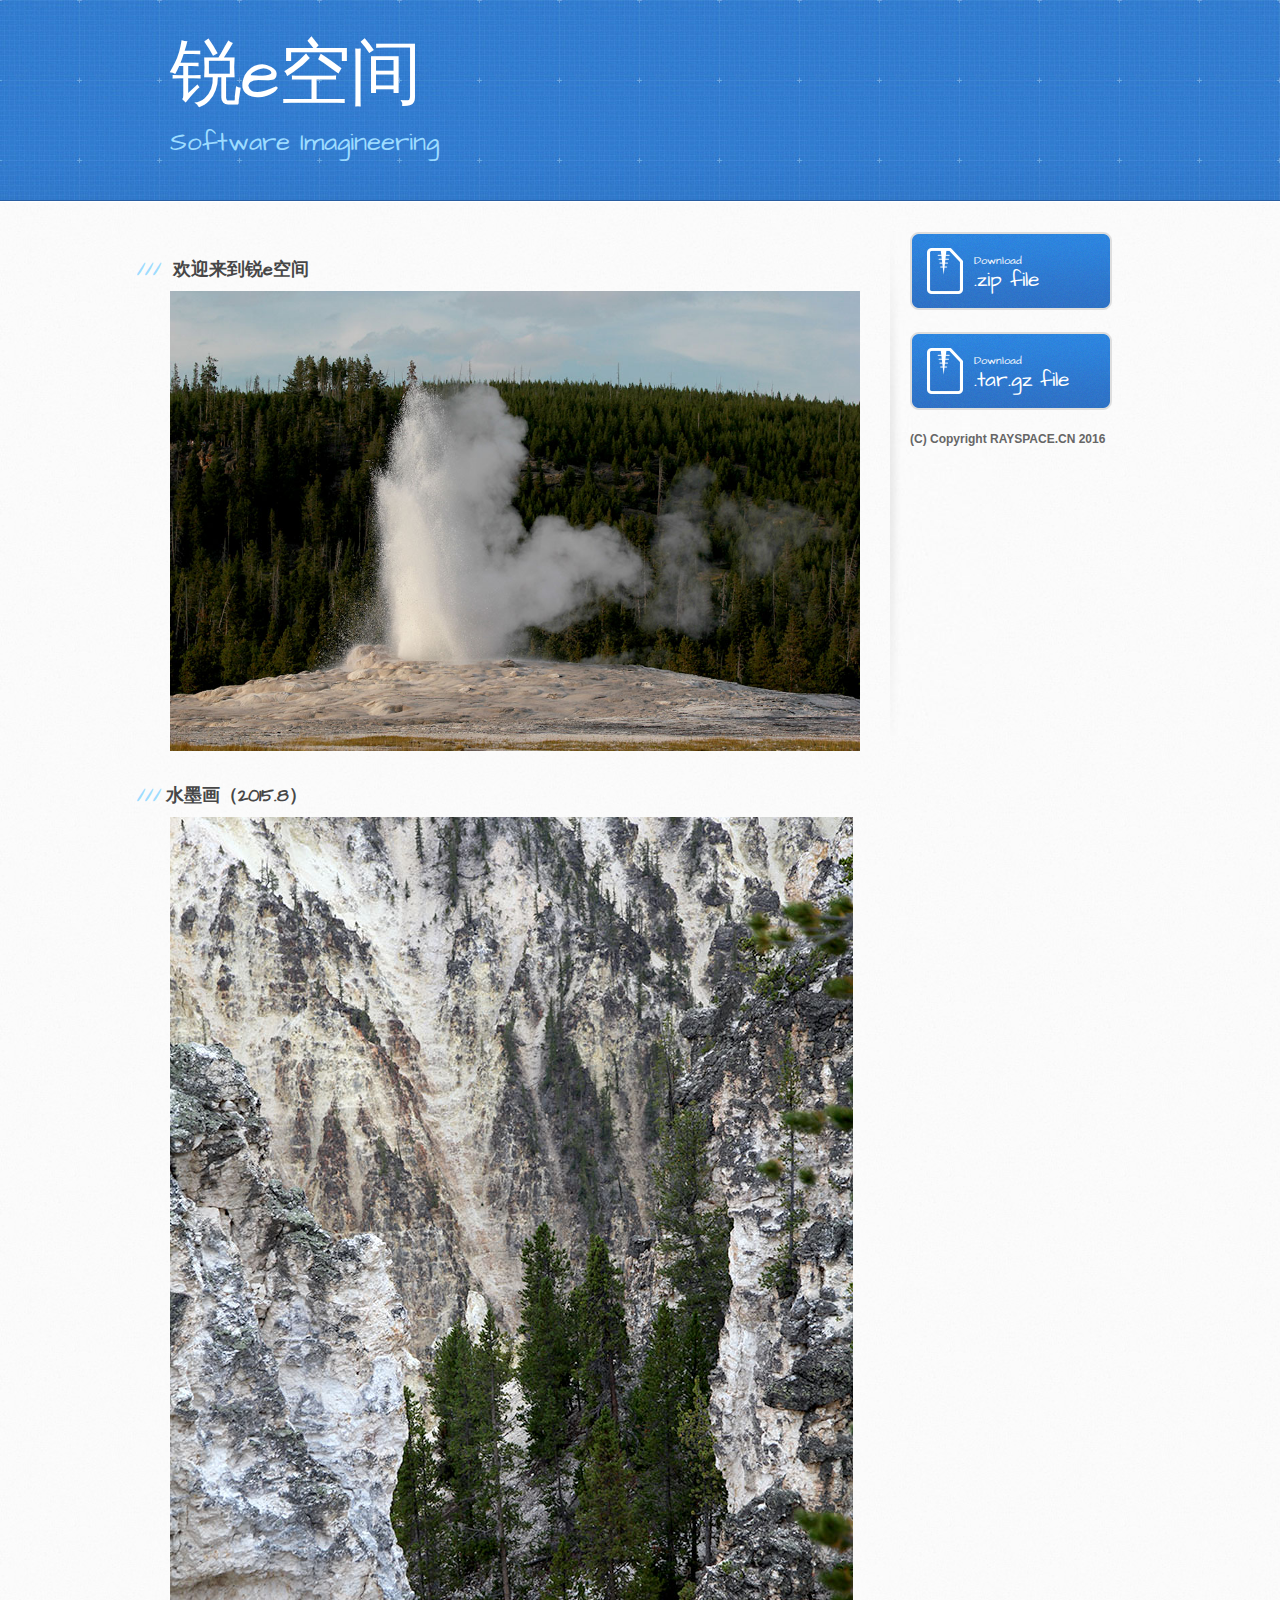
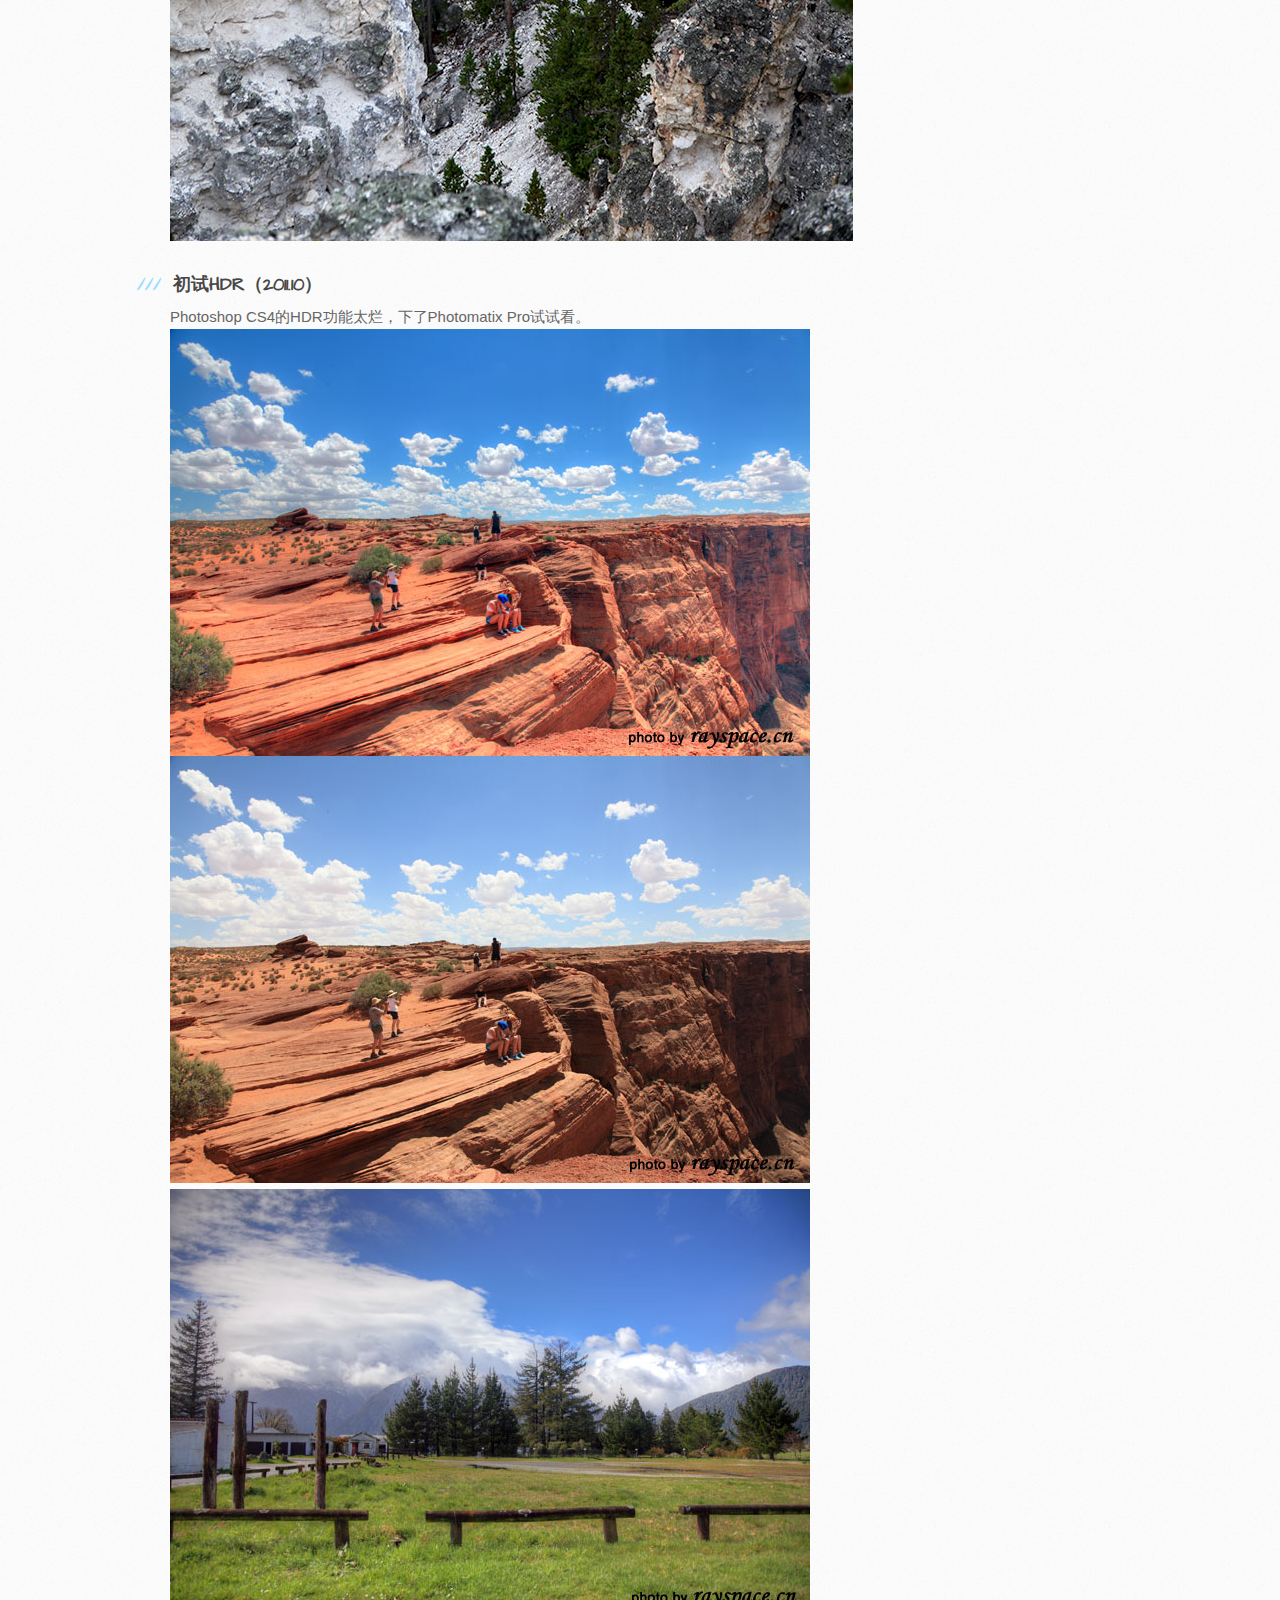
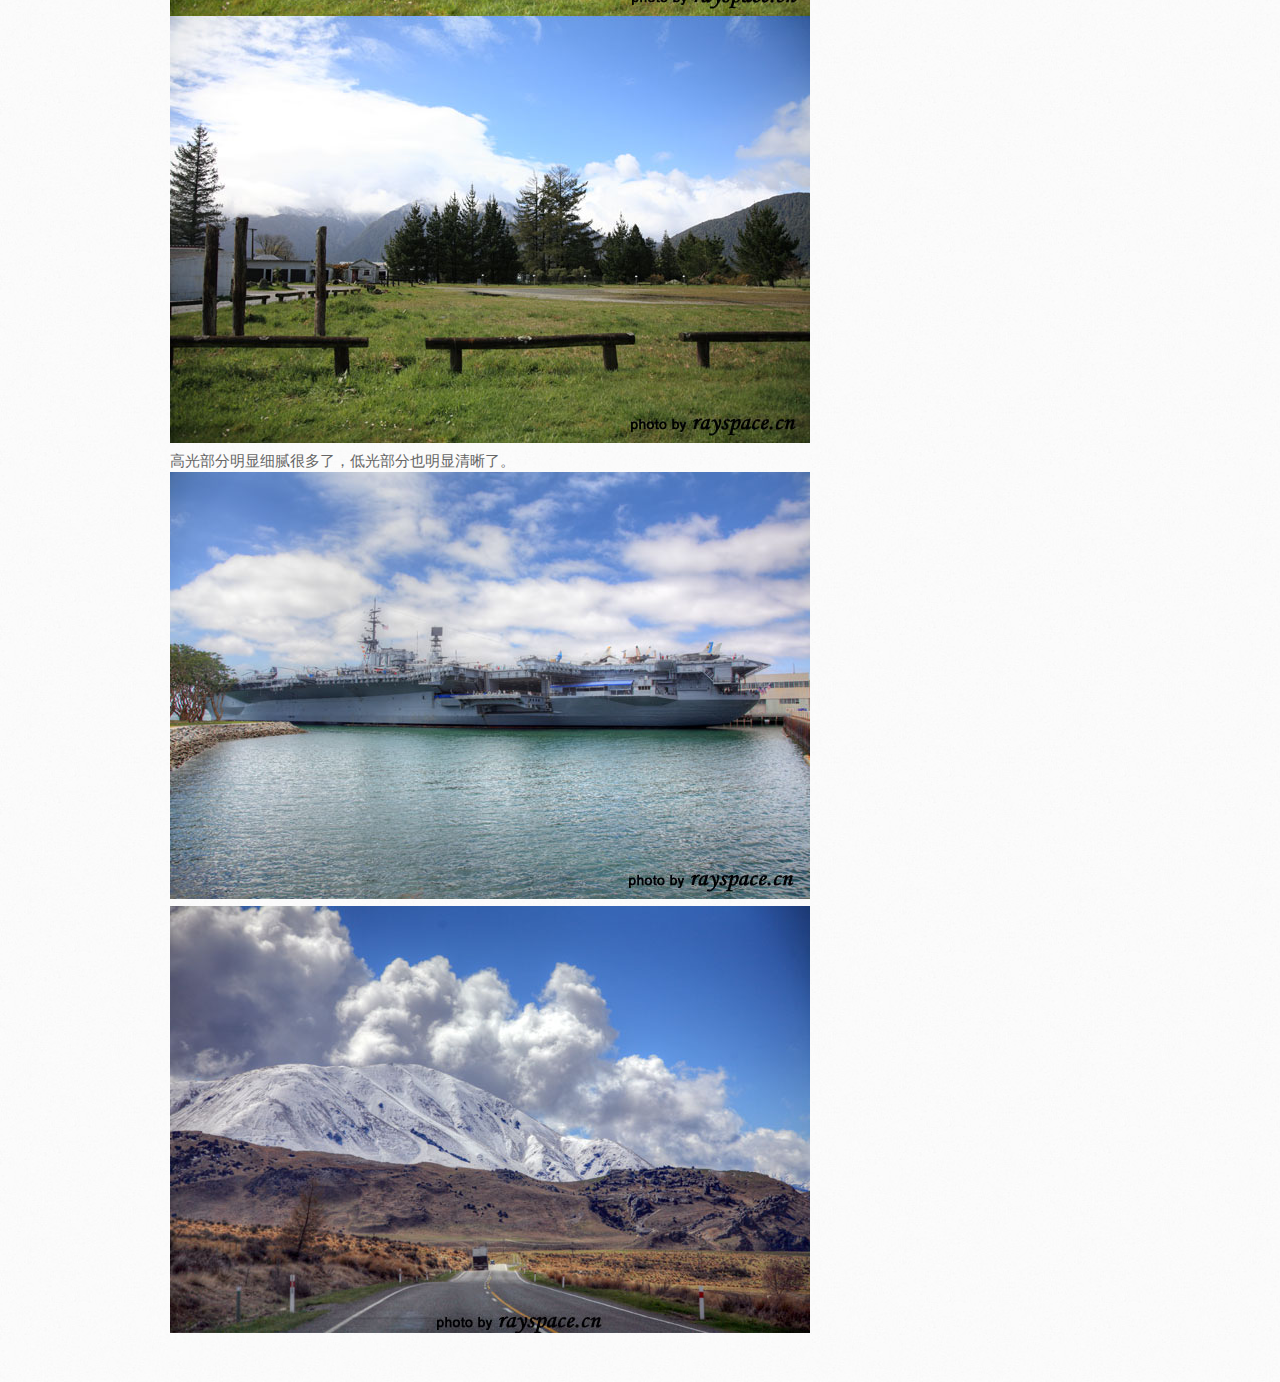
==== commit 91f59db1: "首页修改" ====
--- a/index.html
+++ b/index.html
@@ -21,7 +21,6 @@
       <div class="inner">
         <h1>锐e空间</h1>
         <h2>Software Imagineering</h2>
-        <a href="http://rayspace.cn" class="button">rayspace.cn </a>
       </div>
     </header>
 
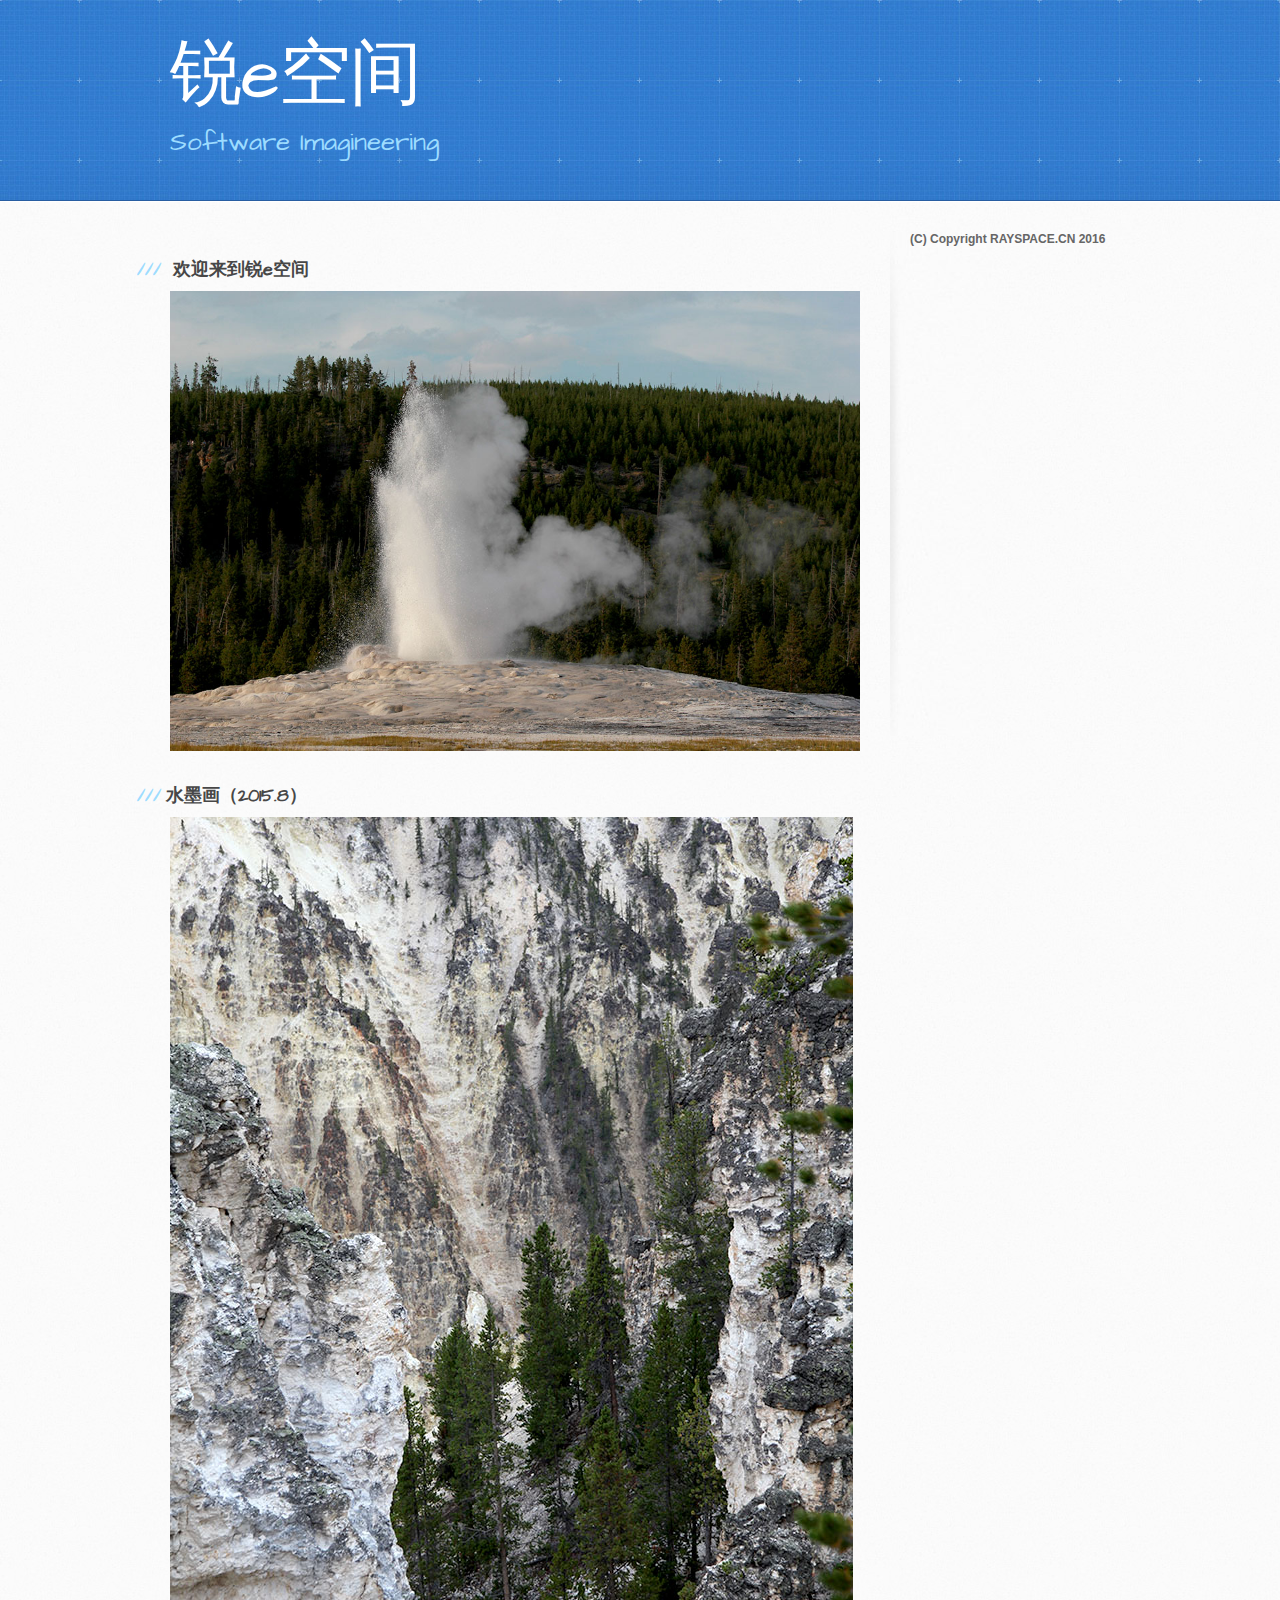
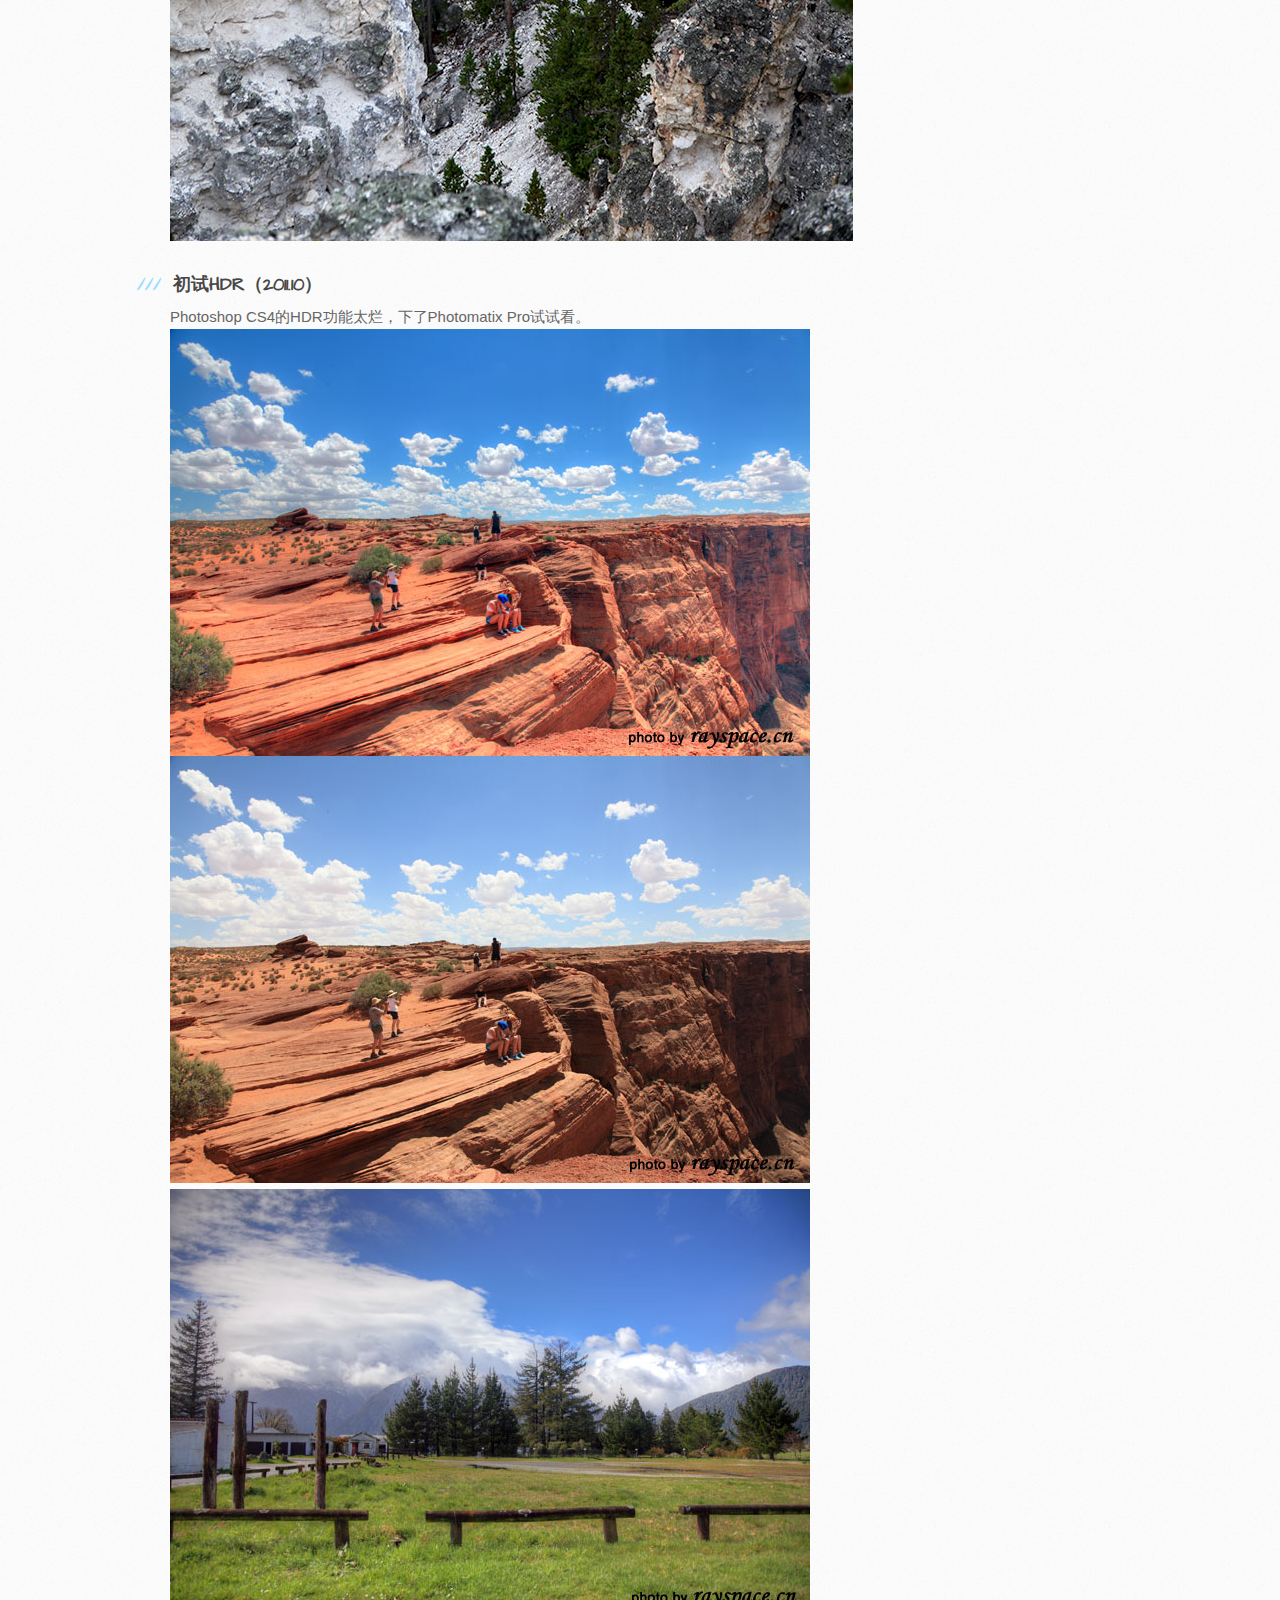
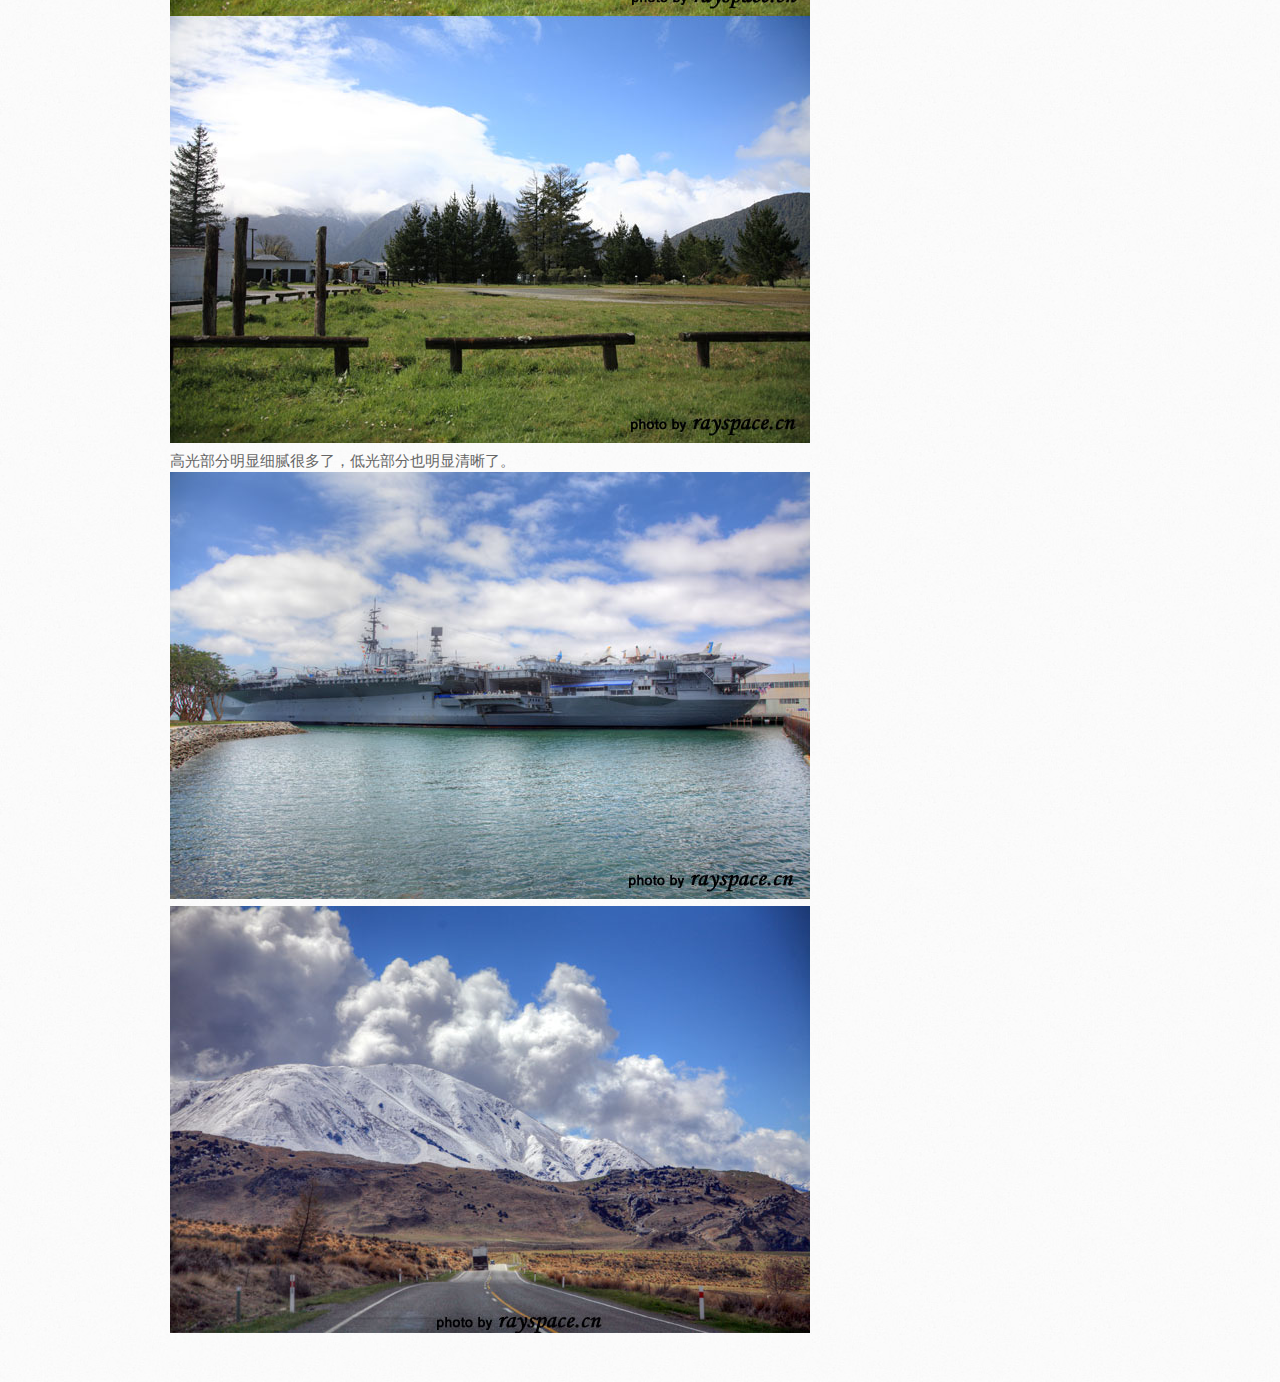
==== commit f0378cad: "首页修改" ====
--- a/index.html
+++ b/index.html
@@ -49,15 +49,6 @@
         </section>
 
         <aside id="sidebar">
-          <a href="https://github.com/rayspace2/rayspace/zipball/master" class="button">
-            <small>Download</small>
-            .zip file
-          </a>
-          <a href="https://github.com/rayspace2/rayspace/tarball/master" class="button">
-            <small>Download</small>
-            .tar.gz file
-          </a>
-
           <p class="repo-owner">(C) Copyright RAYSPACE.CN 2016</p>
         </aside>
       </div>
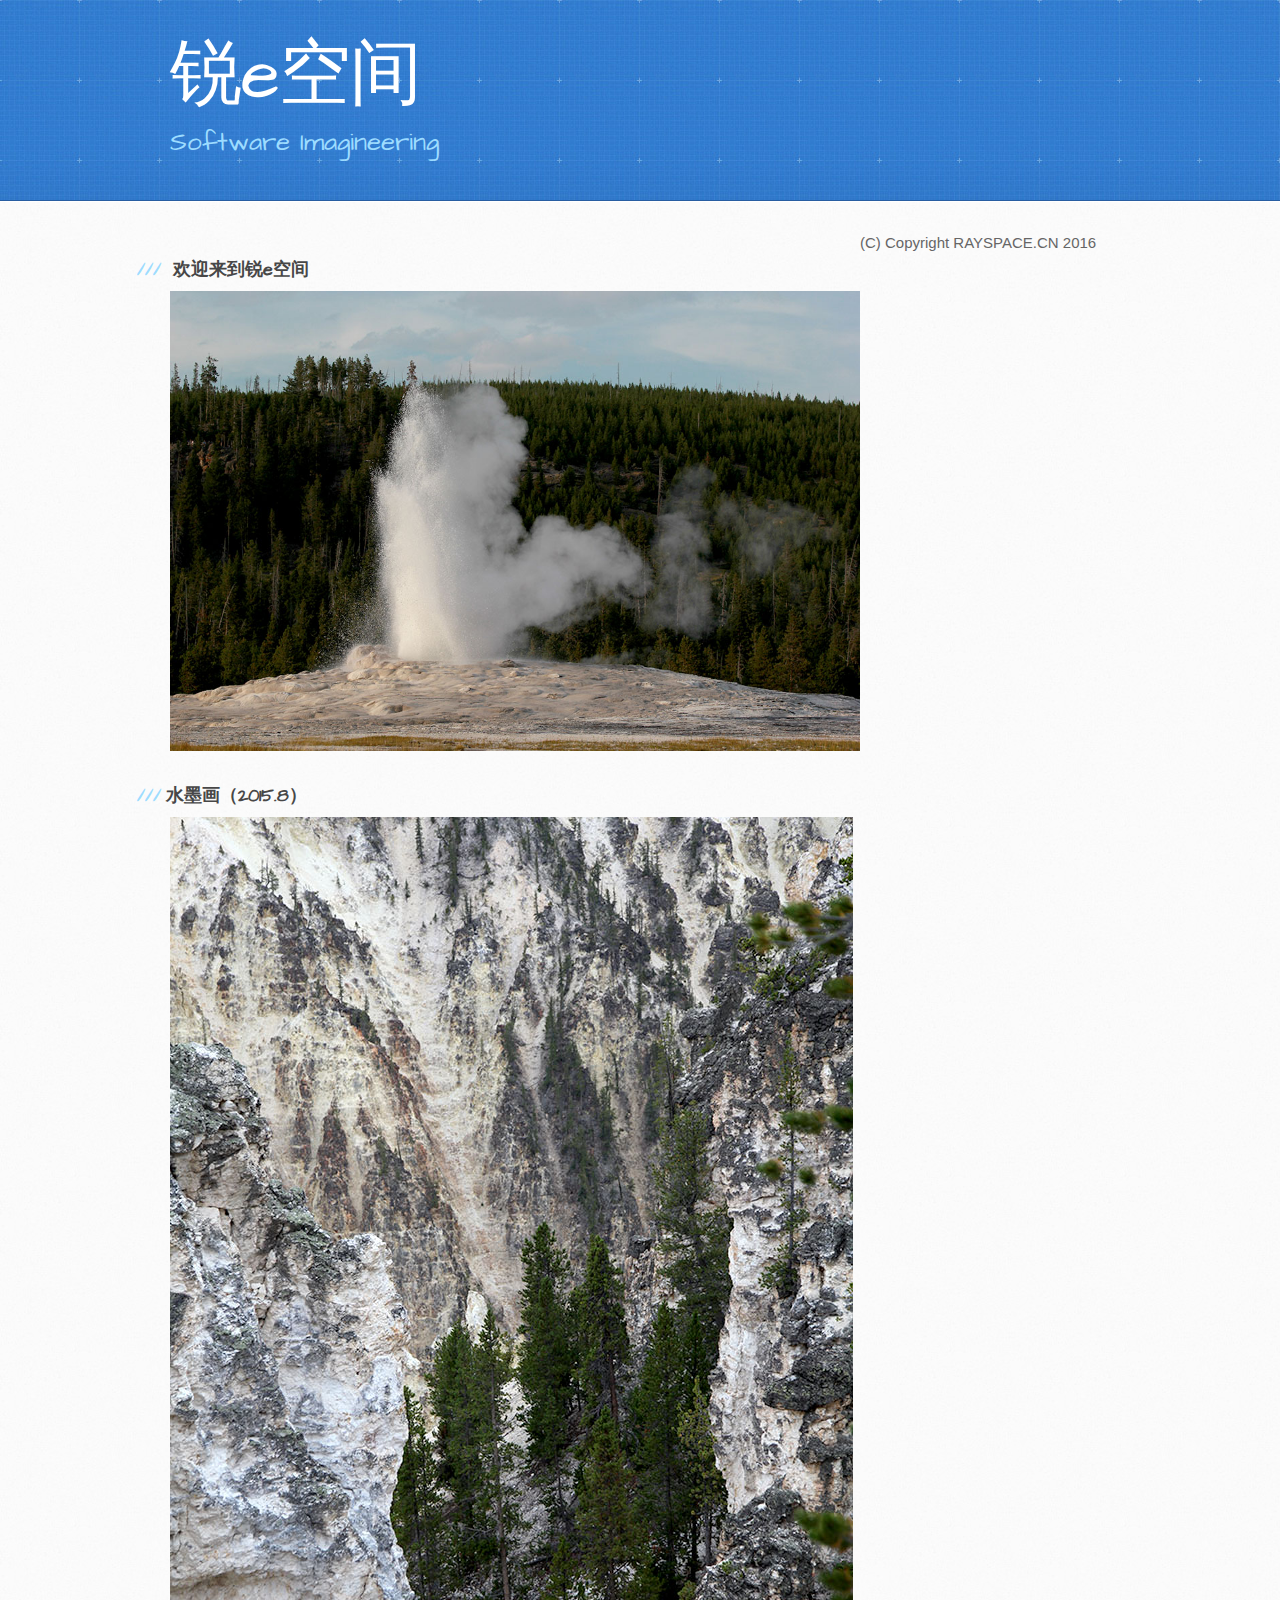
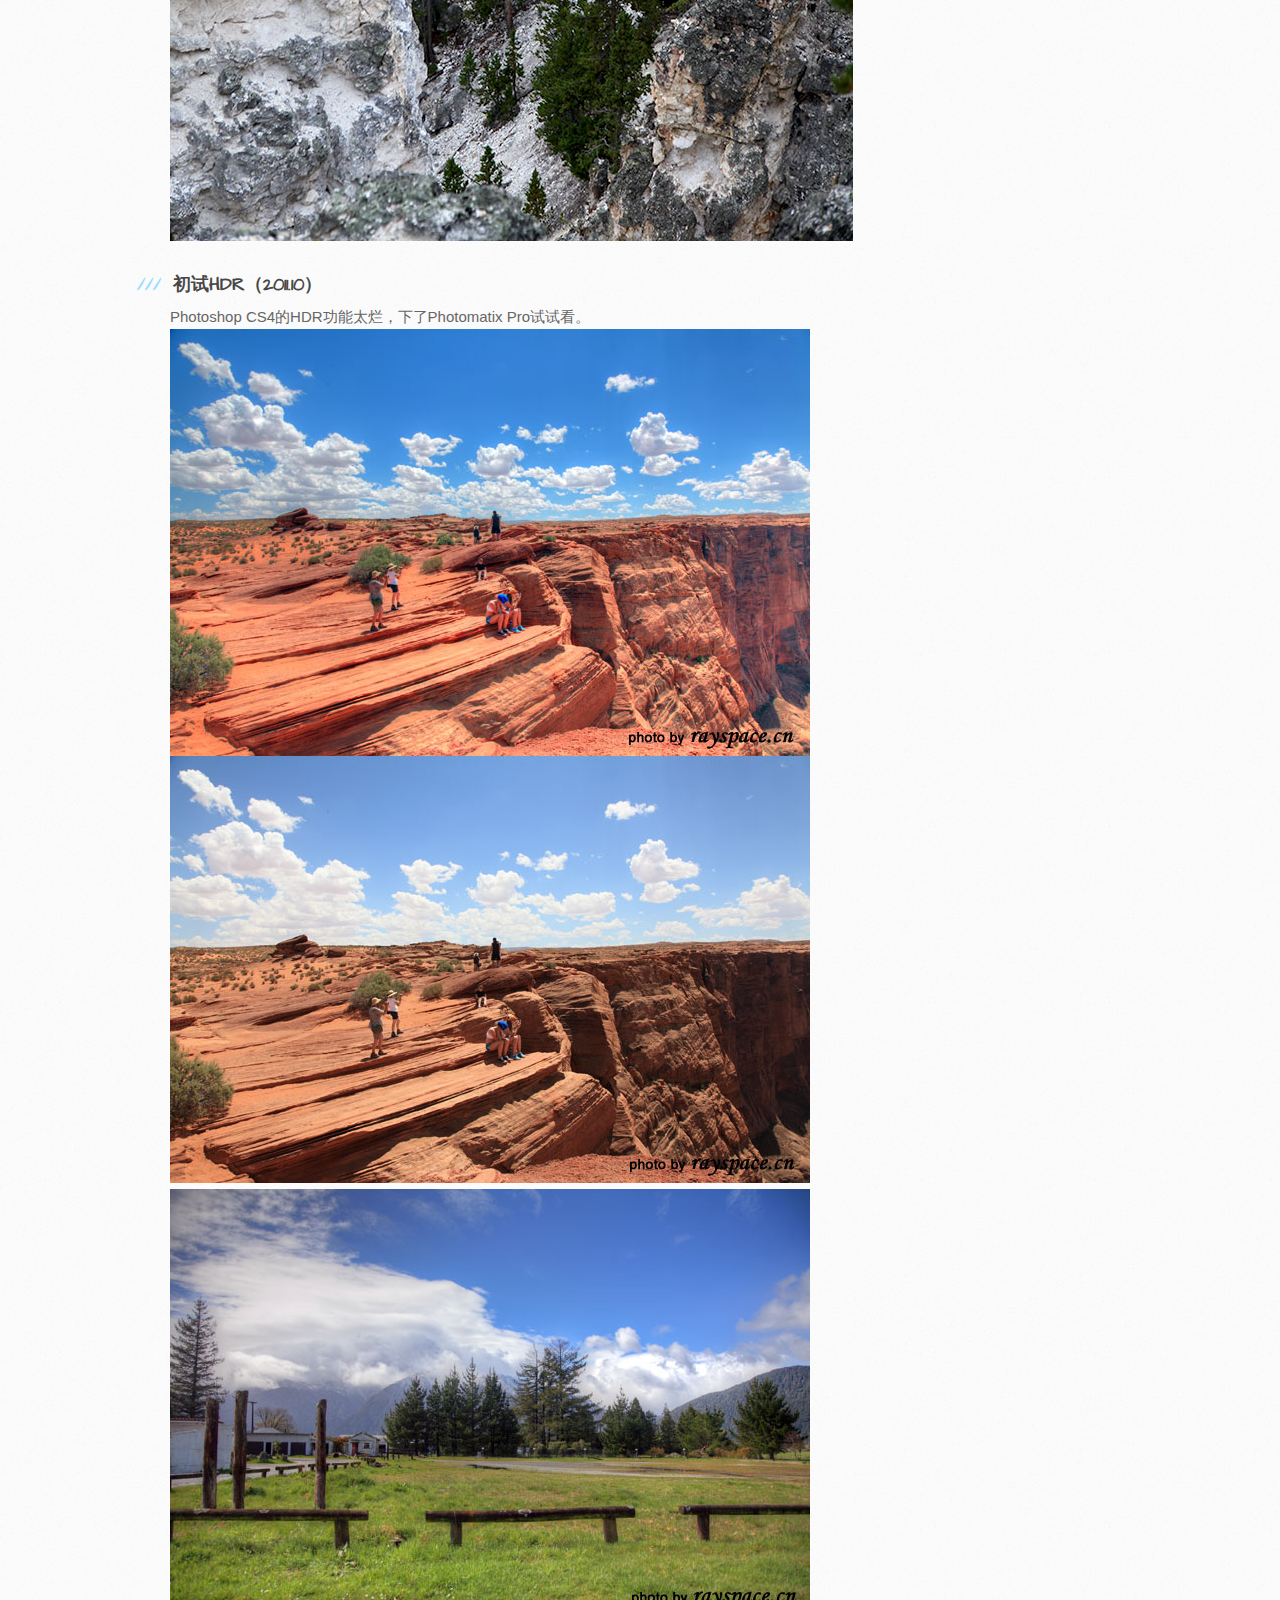
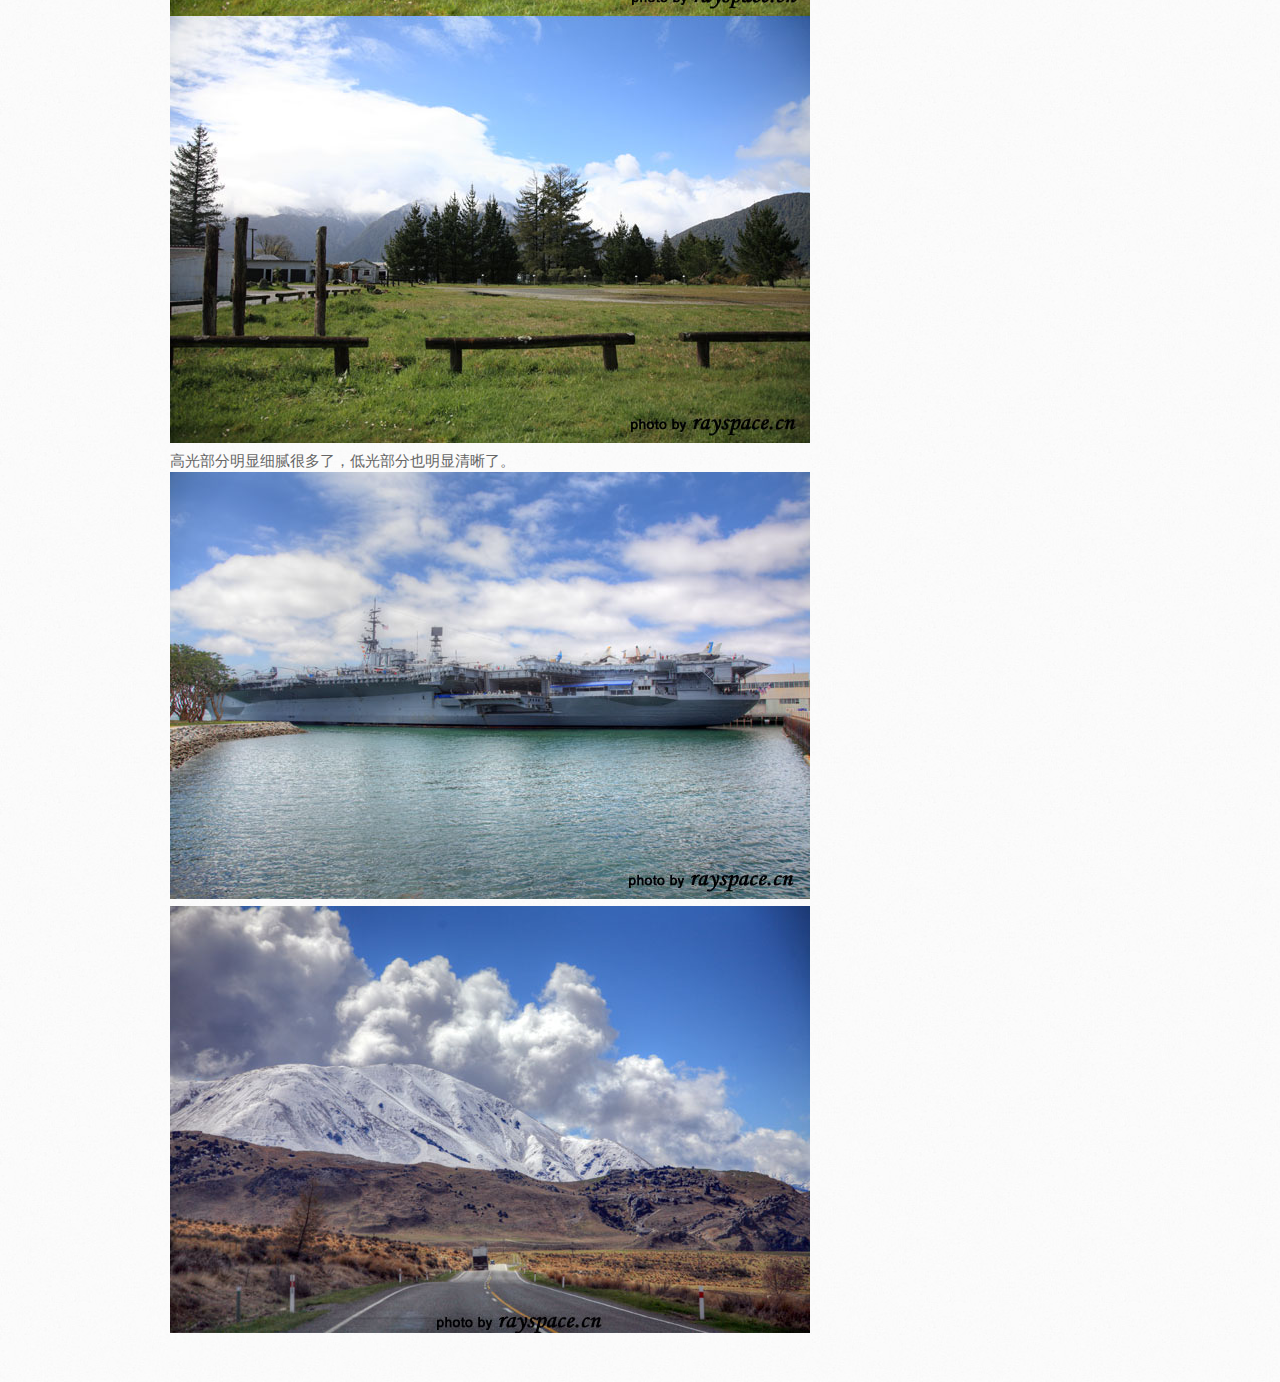
==== commit 51618a72: "首页修改" ====
--- a/index.html
+++ b/index.html
@@ -47,10 +47,7 @@
 <img src="p\111231301403.jpg" />
 </p>
         </section>
-
-        <aside id="sidebar">
-          <p class="repo-owner">(C) Copyright RAYSPACE.CN 2016</p>
-        </aside>
+<p class="repo-owner">(C) Copyright RAYSPACE.CN 2016</p>
       </div>
     </div>
 
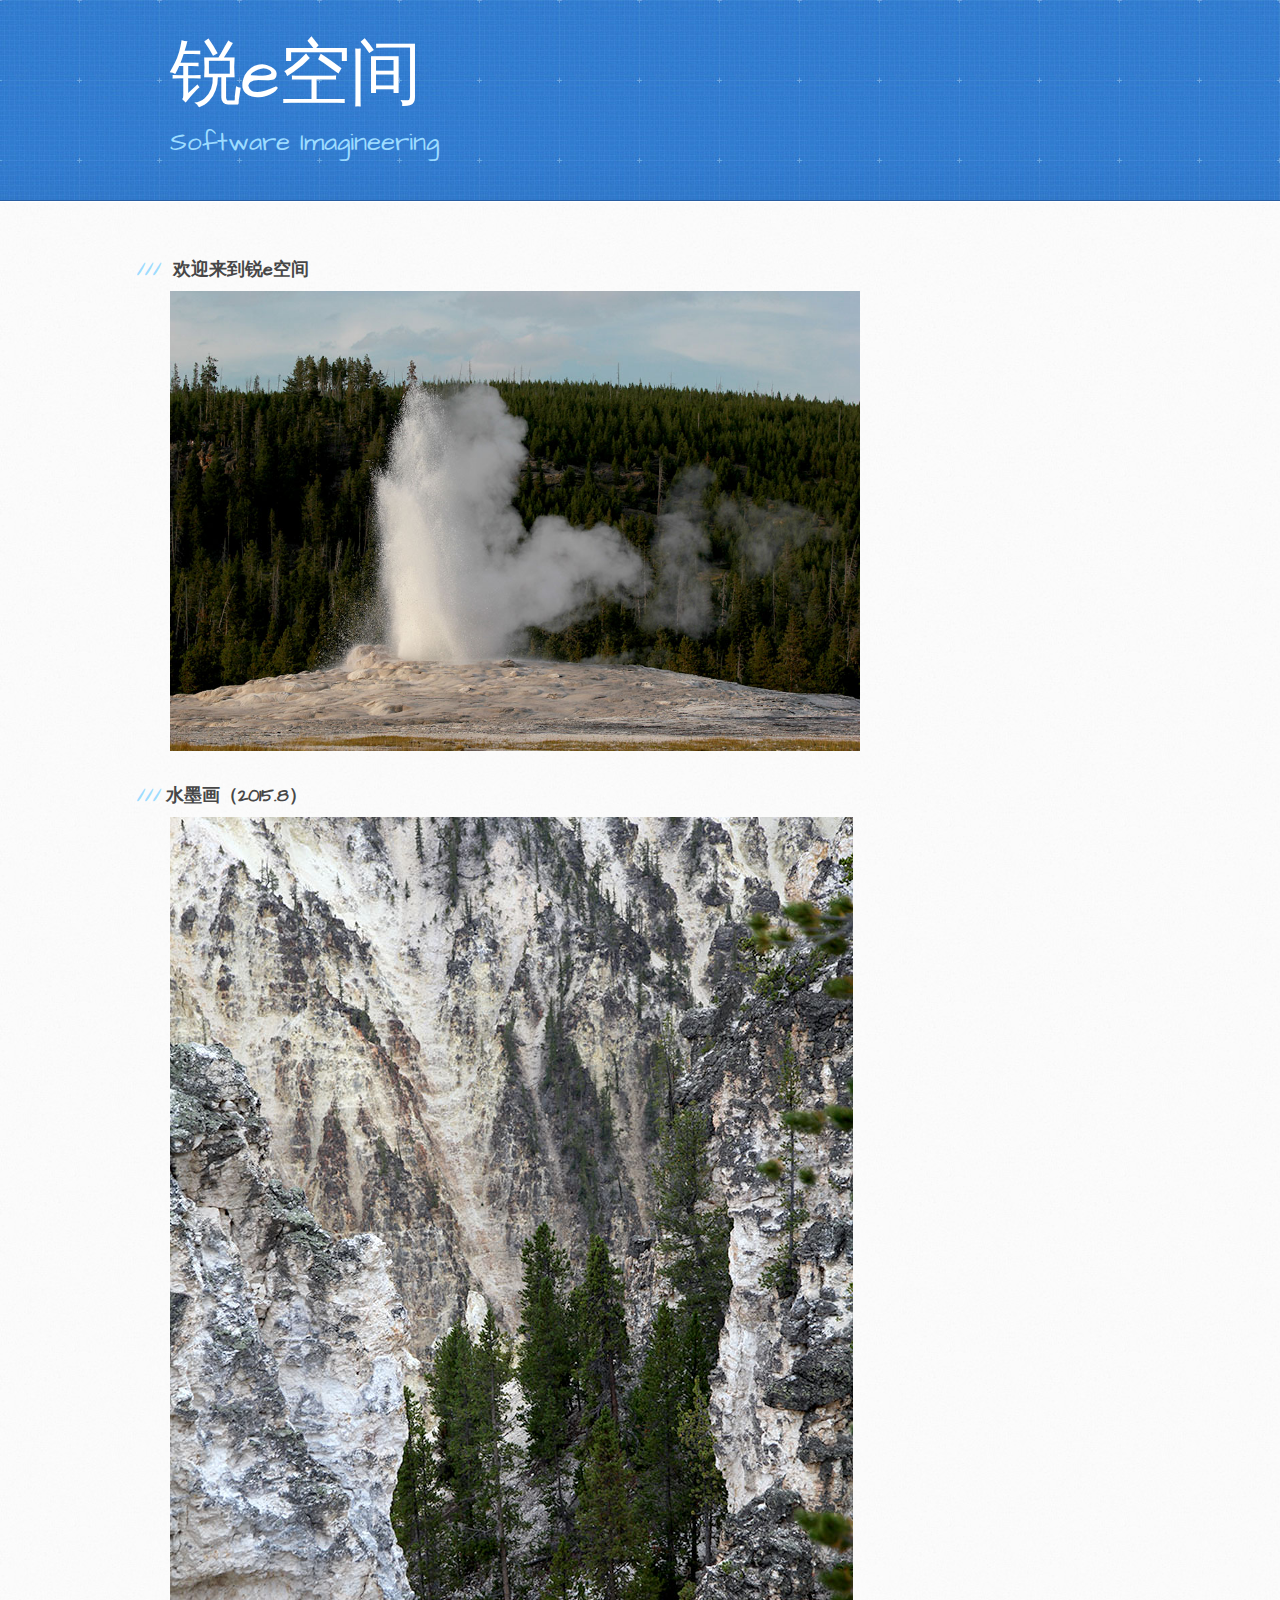
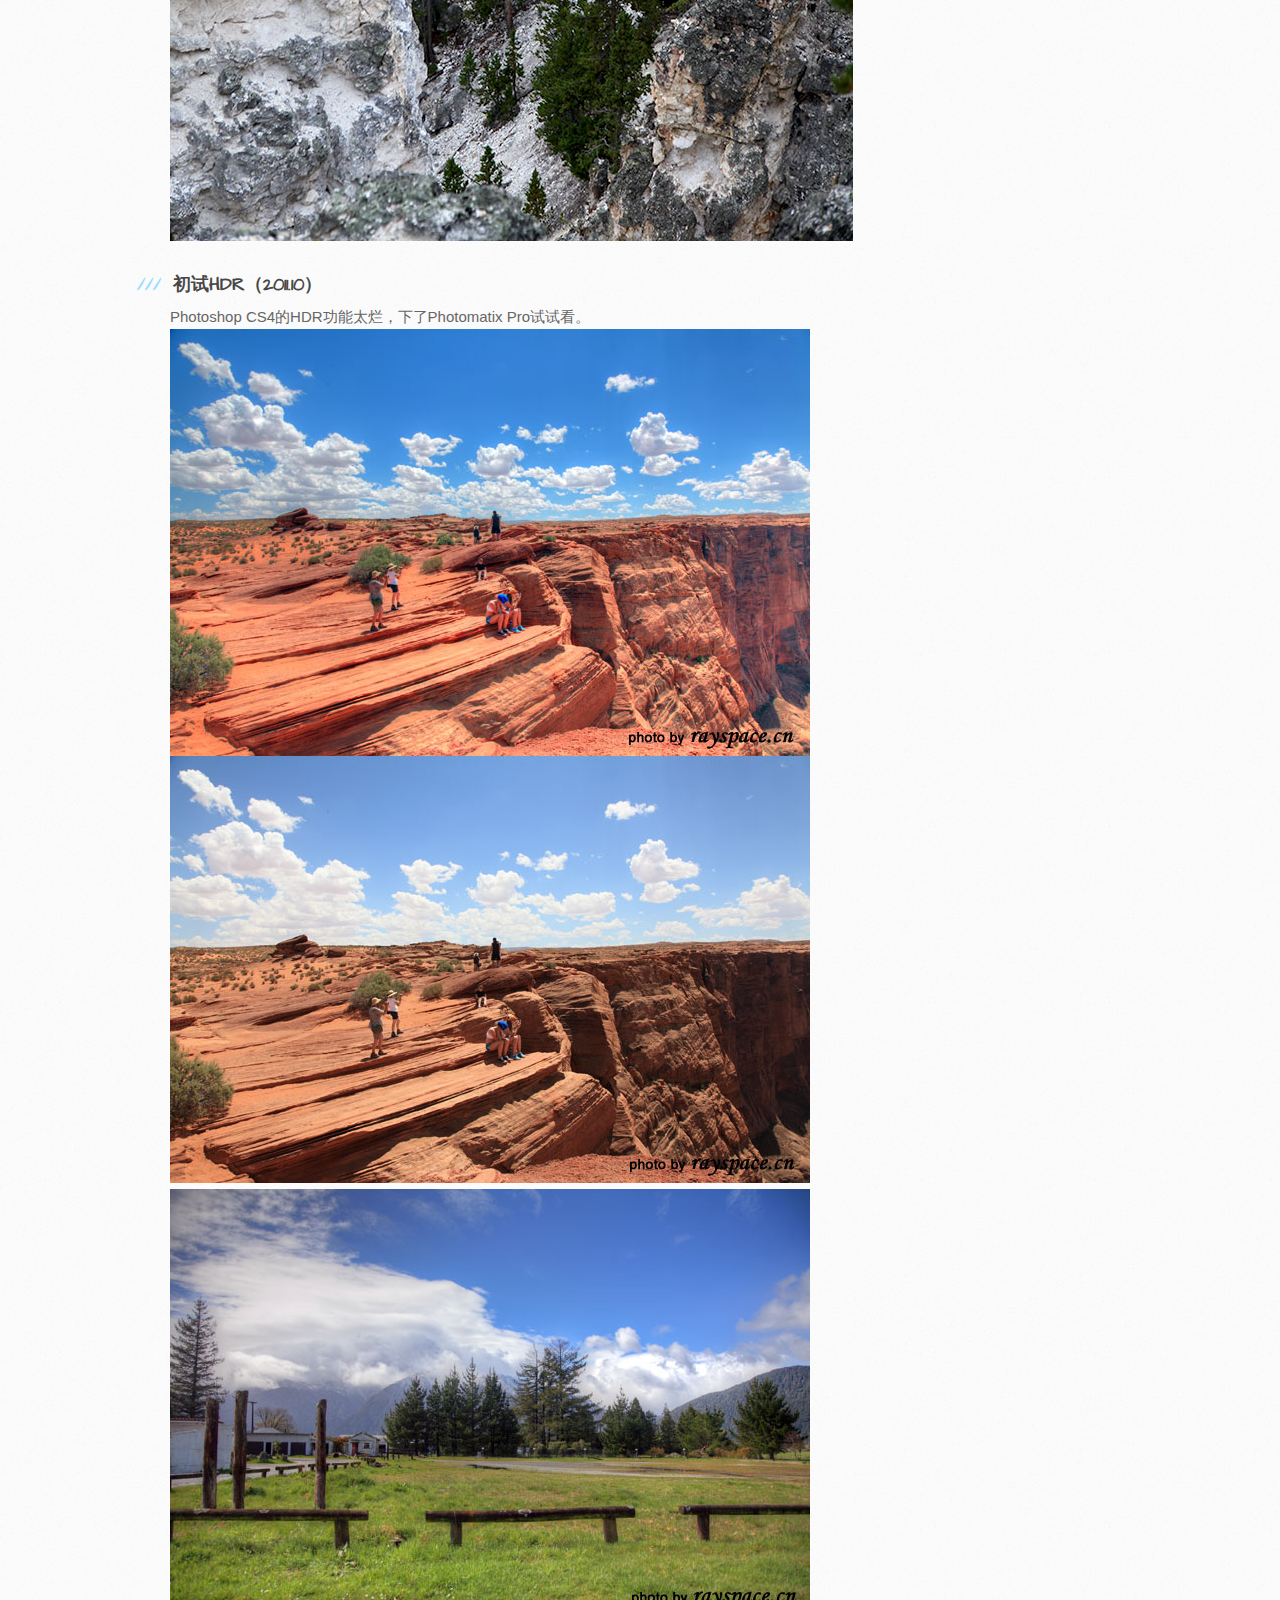
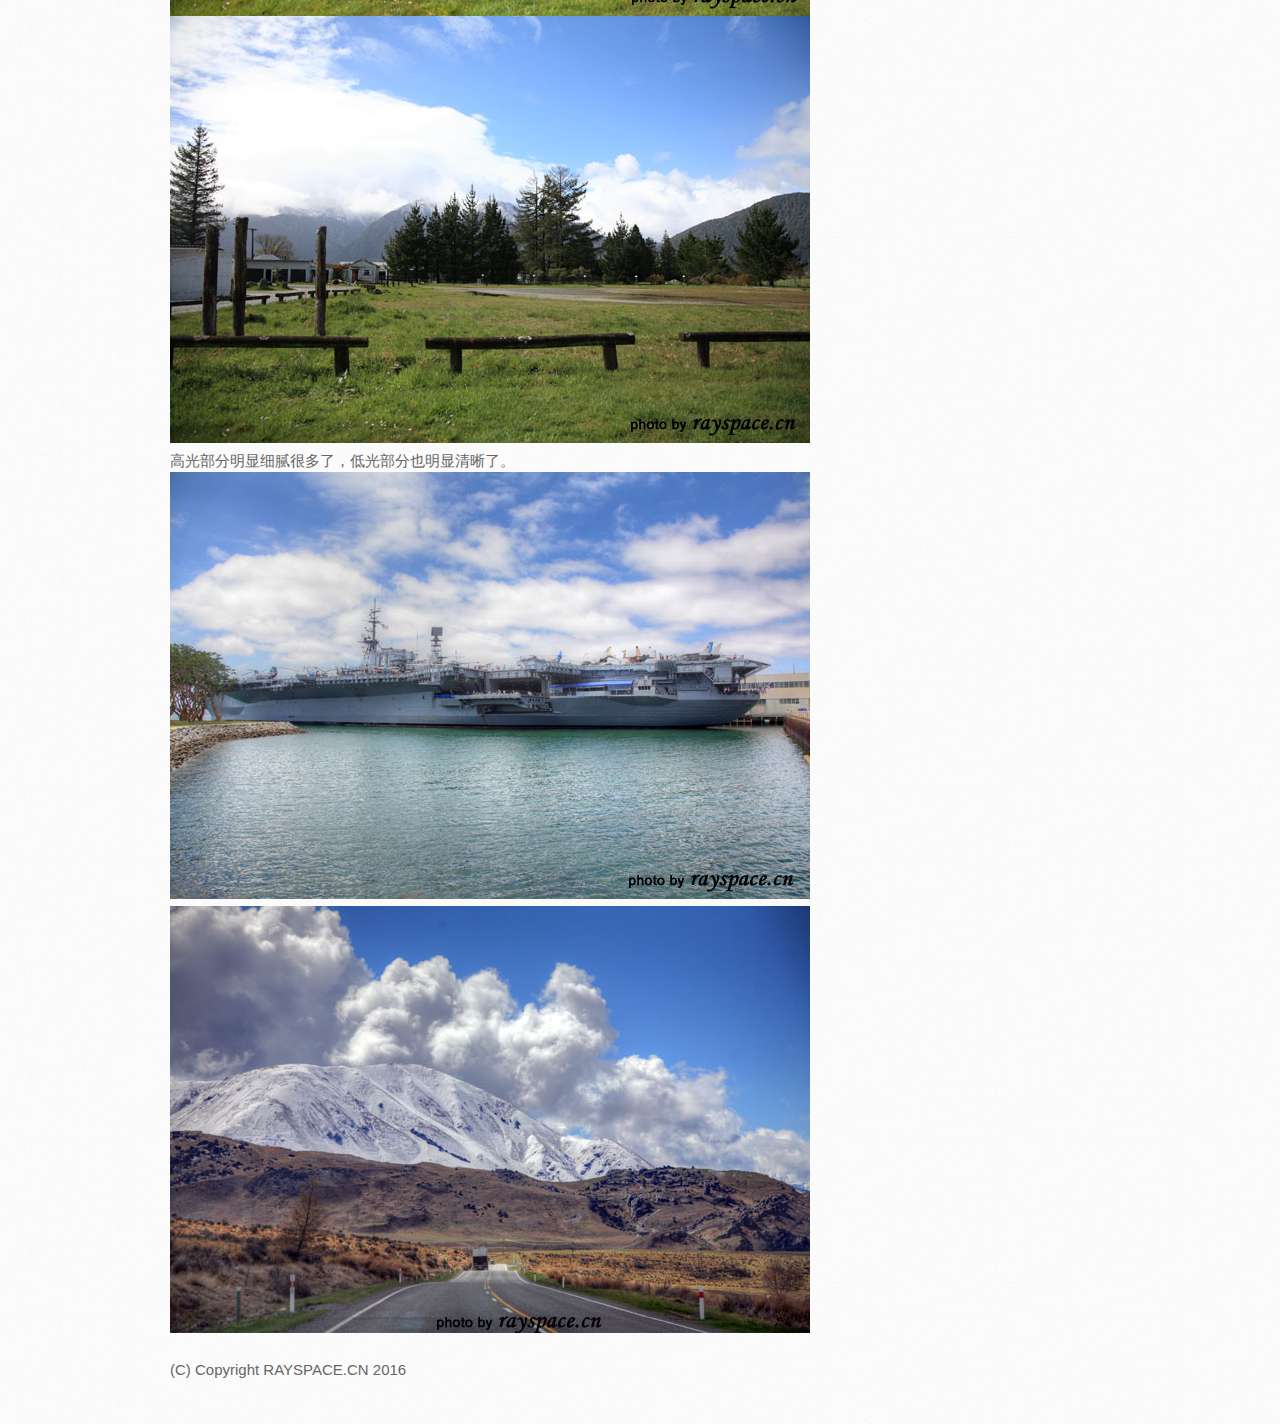
==== commit aea30b1c: "引入Lofter模板，修改首页" ====
--- a/index.html
+++ b/index.html
@@ -46,8 +46,9 @@
 <img src="p\111231301302.jpg" /><br />
 <img src="p\111231301403.jpg" />
 </p>
+
+<p class="repo-owner">(C) Copyright RAYSPACE.CN 2016</p>
         </section>
-<p class="repo-owner">(C) Copyright RAYSPACE.CN 2016</p>
       </div>
     </div>
 
